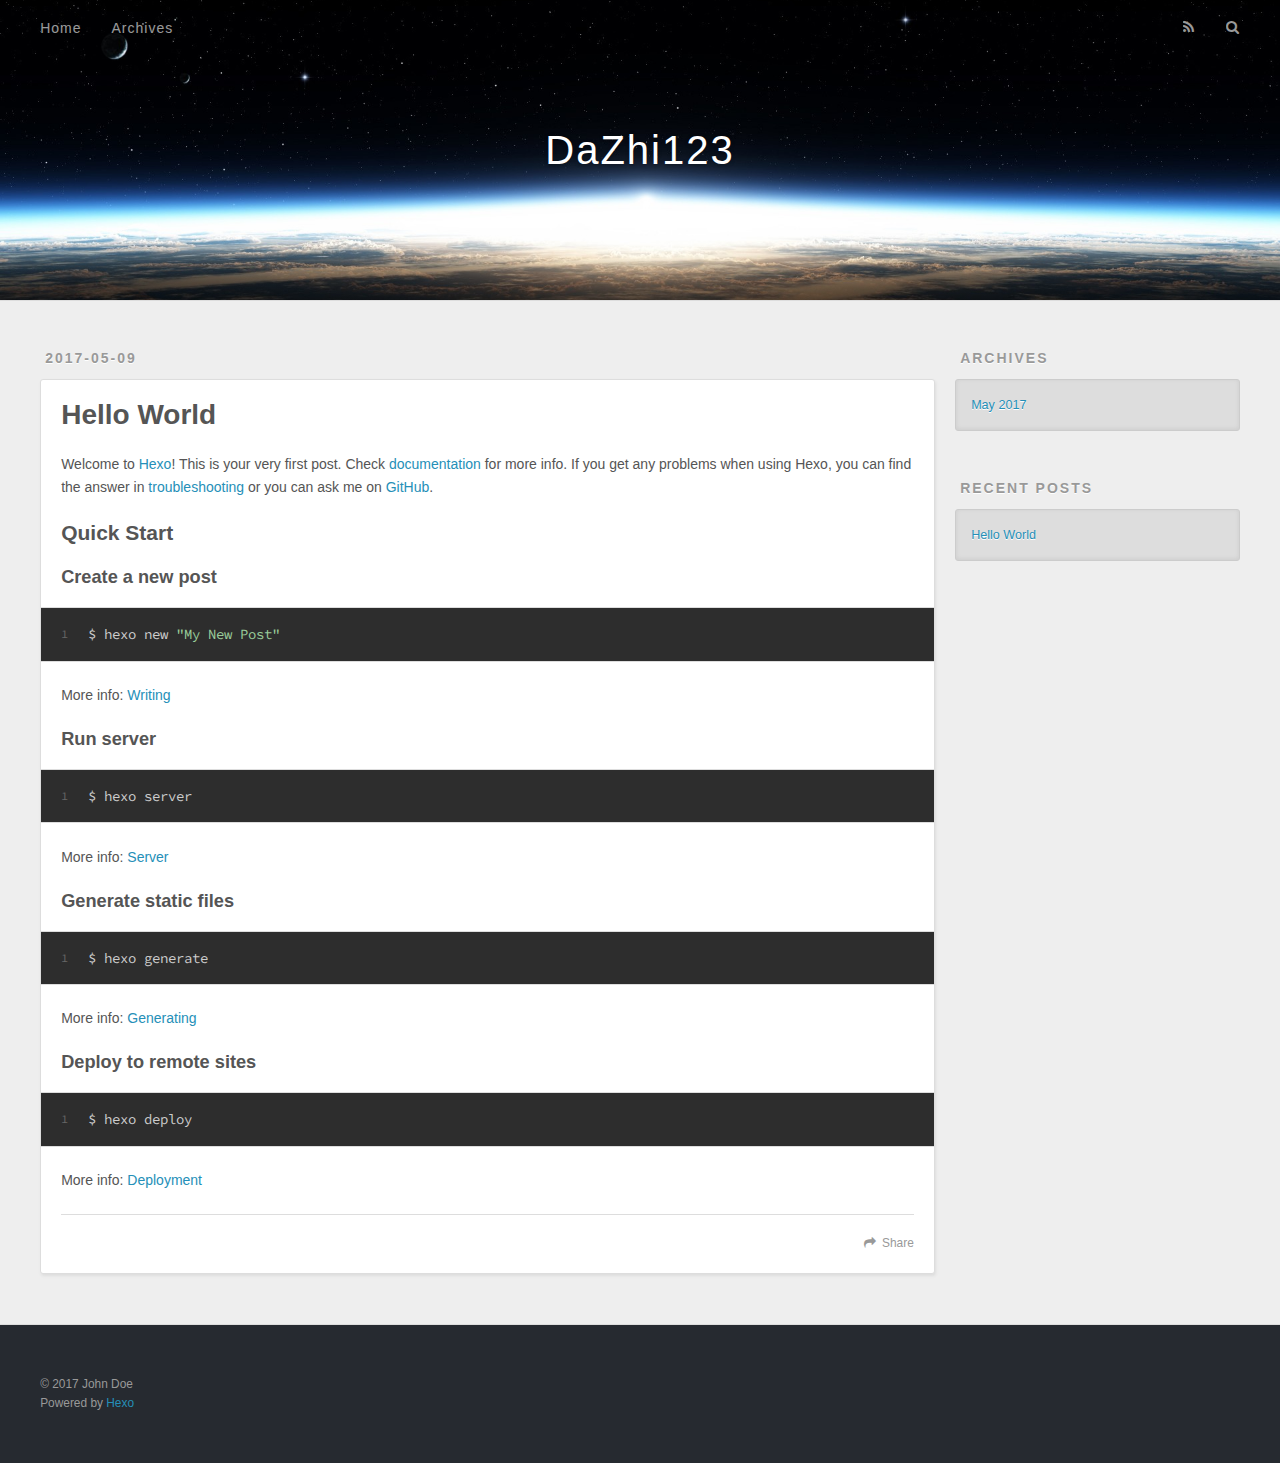
==== index.html @ 150dbdc1 "Site updated: 2017-05-09 14:52:05" ====
<!DOCTYPE html>
<html>
<head>
  <meta charset="utf-8">
  
  <title>DaZhi123</title>
  <meta name="viewport" content="width=device-width, initial-scale=1, maximum-scale=1">
  <meta property="og:type" content="website">
<meta property="og:title" content="DaZhi123">
<meta property="og:url" content="http://yoursite.com/index.html">
<meta property="og:site_name" content="DaZhi123">
<meta name="twitter:card" content="summary">
<meta name="twitter:title" content="DaZhi123">
  
    <link rel="alternate" href="/atom.xml" title="DaZhi123" type="application/atom+xml">
  
  
    <link rel="icon" href="/favicon.png">
  
  
    <link href="//fonts.googleapis.com/css?family=Source+Code+Pro" rel="stylesheet" type="text/css">
  
  <link rel="stylesheet" href="/css/style.css">
  

</head>

<body>
  <div id="container">
    <div id="wrap">
      <header id="header">
  <div id="banner"></div>
  <div id="header-outer" class="outer">
    <div id="header-title" class="inner">
      <h1 id="logo-wrap">
        <a href="/" id="logo">DaZhi123</a>
      </h1>
      
    </div>
    <div id="header-inner" class="inner">
      <nav id="main-nav">
        <a id="main-nav-toggle" class="nav-icon"></a>
        
          <a class="main-nav-link" href="/">Home</a>
        
          <a class="main-nav-link" href="/archives">Archives</a>
        
      </nav>
      <nav id="sub-nav">
        
          <a id="nav-rss-link" class="nav-icon" href="/atom.xml" title="RSS Feed"></a>
        
        <a id="nav-search-btn" class="nav-icon" title="Search"></a>
      </nav>
      <div id="search-form-wrap">
        <form action="//google.com/search" method="get" accept-charset="UTF-8" class="search-form"><input type="search" name="q" class="search-form-input" placeholder="Search"><button type="submit" class="search-form-submit">&#xF002;</button><input type="hidden" name="sitesearch" value="http://yoursite.com"></form>
      </div>
    </div>
  </div>
</header>
      <div class="outer">
        <section id="main">
  
    <article id="post-hello-world" class="article article-type-post" itemscope itemprop="blogPost">
  <div class="article-meta">
    <a href="/2017/05/09/hello-world/" class="article-date">
  <time datetime="2017-05-09T06:18:15.361Z" itemprop="datePublished">2017-05-09</time>
</a>
    
  </div>
  <div class="article-inner">
    
    
      <header class="article-header">
        
  
    <h1 itemprop="name">
      <a class="article-title" href="/2017/05/09/hello-world/">Hello World</a>
    </h1>
  

      </header>
    
    <div class="article-entry" itemprop="articleBody">
      
        <p>Welcome to <a href="https://hexo.io/" target="_blank" rel="external">Hexo</a>! This is your very first post. Check <a href="https://hexo.io/docs/" target="_blank" rel="external">documentation</a> for more info. If you get any problems when using Hexo, you can find the answer in <a href="https://hexo.io/docs/troubleshooting.html" target="_blank" rel="external">troubleshooting</a> or you can ask me on <a href="https://github.com/hexojs/hexo/issues" target="_blank" rel="external">GitHub</a>.</p>
<h2 id="Quick-Start"><a href="#Quick-Start" class="headerlink" title="Quick Start"></a>Quick Start</h2><h3 id="Create-a-new-post"><a href="#Create-a-new-post" class="headerlink" title="Create a new post"></a>Create a new post</h3><figure class="highlight bash"><table><tr><td class="gutter"><pre><div class="line">1</div></pre></td><td class="code"><pre><div class="line">$ hexo new <span class="string">"My New Post"</span></div></pre></td></tr></table></figure>
<p>More info: <a href="https://hexo.io/docs/writing.html" target="_blank" rel="external">Writing</a></p>
<h3 id="Run-server"><a href="#Run-server" class="headerlink" title="Run server"></a>Run server</h3><figure class="highlight bash"><table><tr><td class="gutter"><pre><div class="line">1</div></pre></td><td class="code"><pre><div class="line">$ hexo server</div></pre></td></tr></table></figure>
<p>More info: <a href="https://hexo.io/docs/server.html" target="_blank" rel="external">Server</a></p>
<h3 id="Generate-static-files"><a href="#Generate-static-files" class="headerlink" title="Generate static files"></a>Generate static files</h3><figure class="highlight bash"><table><tr><td class="gutter"><pre><div class="line">1</div></pre></td><td class="code"><pre><div class="line">$ hexo generate</div></pre></td></tr></table></figure>
<p>More info: <a href="https://hexo.io/docs/generating.html" target="_blank" rel="external">Generating</a></p>
<h3 id="Deploy-to-remote-sites"><a href="#Deploy-to-remote-sites" class="headerlink" title="Deploy to remote sites"></a>Deploy to remote sites</h3><figure class="highlight bash"><table><tr><td class="gutter"><pre><div class="line">1</div></pre></td><td class="code"><pre><div class="line">$ hexo deploy</div></pre></td></tr></table></figure>
<p>More info: <a href="https://hexo.io/docs/deployment.html" target="_blank" rel="external">Deployment</a></p>

      
    </div>
    <footer class="article-footer">
      <a data-url="http://yoursite.com/2017/05/09/hello-world/" data-id="cj2h6a3wa0000lcmfrgfqyo3q" class="article-share-link">Share</a>
      
      
    </footer>
  </div>
  
</article>


  

</section>
        
          <aside id="sidebar">
  
    

  
    

  
    
  
    
  <div class="widget-wrap">
    <h3 class="widget-title">Archives</h3>
    <div class="widget">
      <ul class="archive-list"><li class="archive-list-item"><a class="archive-list-link" href="/archives/2017/05/">May 2017</a></li></ul>
    </div>
  </div>


  
    
  <div class="widget-wrap">
    <h3 class="widget-title">Recent Posts</h3>
    <div class="widget">
      <ul>
        
          <li>
            <a href="/2017/05/09/hello-world/">Hello World</a>
          </li>
        
      </ul>
    </div>
  </div>

  
</aside>
        
      </div>
      <footer id="footer">
  
  <div class="outer">
    <div id="footer-info" class="inner">
      &copy; 2017 John Doe<br>
      Powered by <a href="http://hexo.io/" target="_blank">Hexo</a>
    </div>
  </div>
</footer>
    </div>
    <nav id="mobile-nav">
  
    <a href="/" class="mobile-nav-link">Home</a>
  
    <a href="/archives" class="mobile-nav-link">Archives</a>
  
</nav>
    

<script src="//ajax.googleapis.com/ajax/libs/jquery/2.0.3/jquery.min.js"></script>


  <link rel="stylesheet" href="/fancybox/jquery.fancybox.css">
  <script src="/fancybox/jquery.fancybox.pack.js"></script>


<script src="/js/script.js"></script>

  </div>
</body>
</html>
---- css/style.css ----
body {
  width: 100%;
}
body:before,
body:after {
  content: "";
  display: table;
}
body:after {
  clear: both;
}
html,
body,
div,
span,
applet,
object,
iframe,
h1,
h2,
h3,
h4,
h5,
h6,
p,
blockquote,
pre,
a,
abbr,
acronym,
address,
big,
cite,
code,
del,
dfn,
em,
img,
ins,
kbd,
q,
s,
samp,
small,
strike,
strong,
sub,
sup,
tt,
var,
dl,
dt,
dd,
ol,
ul,
li,
fieldset,
form,
label,
legend,
table,
caption,
tbody,
tfoot,
thead,
tr,
th,
td {
  margin: 0;
  padding: 0;
  border: 0;
  outline: 0;
  font-weight: inherit;
  font-style: inherit;
  font-family: inherit;
  font-size: 100%;
  vertical-align: baseline;
}
body {
  line-height: 1;
  color: #000;
  background: #fff;
}
ol,
ul {
  list-style: none;
}
table {
  border-collapse: separate;
  border-spacing: 0;
  vertical-align: middle;
}
caption,
th,
td {
  text-align: left;
  font-weight: normal;
  vertical-align: middle;
}
a img {
  border: none;
}
input,
button {
  margin: 0;
  padding: 0;
}
input::-moz-focus-inner,
button::-moz-focus-inner {
  border: 0;
  padding: 0;
}
@font-face {
  font-family: FontAwesome;
  font-style: normal;
  font-weight: normal;
  src: url("fonts/fontawesome-webfont.eot?v=#4.0.3");
  src: url("fonts/fontawesome-webfont.eot?#iefix&v=#4.0.3") format("embedded-opentype"), url("fonts/fontawesome-webfont.woff?v=#4.0.3") format("woff"), url("fonts/fontawesome-webfont.ttf?v=#4.0.3") format("truetype"), url("fonts/fontawesome-webfont.svg#fontawesomeregular?v=#4.0.3") format("svg");
}
html,
body,
#container {
  height: 100%;
}
body {
  background: #eee;
  font: 14px "Helvetica Neue", Helvetica, Arial, sans-serif;
  -webkit-text-size-adjust: 100%;
}
.outer {
  max-width: 1220px;
  margin: 0 auto;
  padding: 0 20px;
}
.outer:before,
.outer:after {
  content: "";
  display: table;
}
.outer:after {
  clear: both;
}
.inner {
  display: inline;
  float: left;
  width: 98.33333333333333%;
  margin: 0 0.833333333333333%;
}
.left,
.alignleft {
  float: left;
}
.right,
.alignright {
  float: right;
}
.clear {
  clear: both;
}
#container {
  position: relative;
}
.mobile-nav-on {
  overflow: hidden;
}
#wrap {
  height: 100%;
  width: 100%;
  position: absolute;
  top: 0;
  left: 0;
  -webkit-transition: 0.2s ease-out;
  -moz-transition: 0.2s ease-out;
  -ms-transition: 0.2s ease-out;
  transition: 0.2s ease-out;
  z-index: 1;
  background: #eee;
}
.mobile-nav-on #wrap {
  left: 280px;
}
@media screen and (min-width: 768px) {
  #main {
    display: inline;
    float: left;
    width: 73.33333333333333%;
    margin: 0 0.833333333333333%;
  }
}
.article-date,
.article-category-link,
.archive-year,
.widget-title {
  text-decoration: none;
  text-transform: uppercase;
  letter-spacing: 2px;
  color: #999;
  margin-bottom: 1em;
  margin-left: 5px;
  line-height: 1em;
  text-shadow: 0 1px #fff;
  font-weight: bold;
}
.article-inner,
.archive-article-inner {
  background: #fff;
  -webkit-box-shadow: 1px 2px 3px #ddd;
  box-shadow: 1px 2px 3px #ddd;
  border: 1px solid #ddd;
  border-radius: 3px;
}
.article-entry h1,
.widget h1 {
  font-size: 2em;
}
.article-entry h2,
.widget h2 {
  font-size: 1.5em;
}
.article-entry h3,
.widget h3 {
  font-size: 1.3em;
}
.article-entry h4,
.widget h4 {
  font-size: 1.2em;
}
.article-entry h5,
.widget h5 {
  font-size: 1em;
}
.article-entry h6,
.widget h6 {
  font-size: 1em;
  color: #999;
}
.article-entry hr,
.widget hr {
  border: 1px dashed #ddd;
}
.article-entry strong,
.widget strong {
  font-weight: bold;
}
.article-entry em,
.widget em,
.article-entry cite,
.widget cite {
  font-style: italic;
}
.article-entry sup,
.widget sup,
.article-entry sub,
.widget sub {
  font-size: 0.75em;
  line-height: 0;
  position: relative;
  vertical-align: baseline;
}
.article-entry sup,
.widget sup {
  top: -0.5em;
}
.article-entry sub,
.widget sub {
  bottom: -0.2em;
}
.article-entry small,
.widget small {
  font-size: 0.85em;
}
.article-entry acronym,
.widget acronym,
.article-entry abbr,
.widget abbr {
  border-bottom: 1px dotted;
}
.article-entry ul,
.widget ul,
.article-entry ol,
.widget ol,
.article-entry dl,
.widget dl {
  margin: 0 20px;
  line-height: 1.6em;
}
.article-entry ul ul,
.widget ul ul,
.article-entry ol ul,
.widget ol ul,
.article-entry ul ol,
.widget ul ol,
.article-entry ol ol,
.widget ol ol {
  margin-top: 0;
  margin-bottom: 0;
}
.article-entry ul,
.widget ul {
  list-style: disc;
}
.article-entry ol,
.widget ol {
  list-style: decimal;
}
.article-entry dt,
.widget dt {
  font-weight: bold;
}
#header {
  height: 300px;
  position: relative;
  border-bottom: 1px solid #ddd;
}
#header:before,
#header:after {
  content: "";
  position: absolute;
  left: 0;
  right: 0;
  height: 40px;
}
#header:before {
  top: 0;
  background: -webkit-linear-gradient(rgba(0,0,0,0.2), transparent);
  background: -moz-linear-gradient(rgba(0,0,0,0.2), transparent);
  background: -ms-linear-gradient(rgba(0,0,0,0.2), transparent);
  background: linear-gradient(rgba(0,0,0,0.2), transparent);
}
#header:after {
  bottom: 0;
  background: -webkit-linear-gradient(transparent, rgba(0,0,0,0.2));
  background: -moz-linear-gradient(transparent, rgba(0,0,0,0.2));
  background: -ms-linear-gradient(transparent, rgba(0,0,0,0.2));
  background: linear-gradient(transparent, rgba(0,0,0,0.2));
}
#header-outer {
  height: 100%;
  position: relative;
}
#header-inner {
  position: relative;
  overflow: hidden;
}
#banner {
  position: absolute;
  top: 0;
  left: 0;
  width: 100%;
  height: 100%;
  background: url("images/banner.jpg") center #000;
  -webkit-background-size: cover;
  -moz-background-size: cover;
  background-size: cover;
  z-index: -1;
}
#header-title {
  text-align: center;
  height: 40px;
  position: absolute;
  top: 50%;
  left: 0;
  margin-top: -20px;
}
#logo,
#subtitle {
  text-decoration: none;
  color: #fff;
  font-weight: 300;
  text-shadow: 0 1px 4px rgba(0,0,0,0.3);
}
#logo {
  font-size: 40px;
  line-height: 40px;
  letter-spacing: 2px;
}
#subtitle {
  font-size: 16px;
  line-height: 16px;
  letter-spacing: 1px;
}
#subtitle-wrap {
  margin-top: 16px;
}
#main-nav {
  float: left;
  margin-left: -15px;
}
.nav-icon,
.main-nav-link {
  float: left;
  color: #fff;
  opacity: 0.6;
  text-decoration: none;
  text-shadow: 0 1px rgba(0,0,0,0.2);
  -webkit-transition: opacity 0.2s;
  -moz-transition: opacity 0.2s;
  -ms-transition: opacity 0.2s;
  transition: opacity 0.2s;
  display: block;
  padding: 20px 15px;
}
.nav-icon:hover,
.main-nav-link:hover {
  opacity: 1;
}
.nav-icon {
  font-family: FontAwesome;
  text-align: center;
  font-size: 14px;
  width: 14px;
  height: 14px;
  padding: 20px 15px;
  position: relative;
  cursor: pointer;
}
.main-nav-link {
  font-weight: 300;
  letter-spacing: 1px;
}
@media screen and (max-width: 479px) {
  .main-nav-link {
    display: none;
  }
}
#main-nav-toggle {
  display: none;
}
#main-nav-toggle:before {
  content: "\f0c9";
}
@media screen and (max-width: 479px) {
  #main-nav-toggle {
    display: block;
  }
}
#sub-nav {
  float: right;
  margin-right: -15px;
}
#nav-rss-link:before {
  content: "\f09e";
}
#nav-search-btn:before {
  content: "\f002";
}
#search-form-wrap {
  position: absolute;
  top: 15px;
  width: 150px;
  height: 30px;
  right: -150px;
  opacity: 0;
  -webkit-transition: 0.2s ease-out;
  -moz-transition: 0.2s ease-out;
  -ms-transition: 0.2s ease-out;
  transition: 0.2s ease-out;
}
#search-form-wrap.on {
  opacity: 1;
  right: 0;
}
@media screen and (max-width: 479px) {
  #search-form-wrap {
    width: 100%;
    right: -100%;
  }
}
.search-form {
  position: absolute;
  top: 0;
  left: 0;
  right: 0;
  background: #fff;
  padding: 5px 15px;
  border-radius: 15px;
  -webkit-box-shadow: 0 0 10px rgba(0,0,0,0.3);
  box-shadow: 0 0 10px rgba(0,0,0,0.3);
}
.search-form-input {
  border: none;
  background: none;
  color: #555;
  width: 100%;
  font: 13px "Helvetica Neue", Helvetica, Arial, sans-serif;
  outline: none;
}
.search-form-input::-webkit-search-results-decoration,
.search-form-input::-webkit-search-cancel-button {
  -webkit-appearance: none;
}
.search-form-submit {
  position: absolute;
  top: 50%;
  right: 10px;
  margin-top: -7px;
  font: 13px FontAwesome;
  border: none;
  background: none;
  color: #bbb;
  cursor: pointer;
}
.search-form-submit:hover,
.search-form-submit:focus {
  color: #777;
}
.article {
  margin: 50px 0;
}
.article-inner {
  overflow: hidden;
}
.article-meta:before,
.article-meta:after {
  content: "";
  display: table;
}
.article-meta:after {
  clear: both;
}
.article-date {
  float: left;
}
.article-category {
  float: left;
  line-height: 1em;
  color: #ccc;
  text-shadow: 0 1px #fff;
  margin-left: 8px;
}
.article-category:before {
  content: "\2022";
}
.article-category-link {
  margin: 0 12px 1em;
}
.article-header {
  padding: 20px 20px 0;
}
.article-title {
  text-decoration: none;
  font-size: 2em;
  font-weight: bold;
  color: #555;
  line-height: 1.1em;
  -webkit-transition: color 0.2s;
  -moz-transition: color 0.2s;
  -ms-transition: color 0.2s;
  transition: color 0.2s;
}
a.article-title:hover {
  color: #258fb8;
}
.article-entry {
  color: #555;
  padding: 0 20px;
}
.article-entry:before,
.article-entry:after {
  content: "";
  display: table;
}
.article-entry:after {
  clear: both;
}
.article-entry p,
.article-entry table {
  line-height: 1.6em;
  margin: 1.6em 0;
}
.article-entry h1,
.article-entry h2,
.article-entry h3,
.article-entry h4,
.article-entry h5,
.article-entry h6 {
  font-weight: bold;
}
.article-entry h1,
.article-entry h2,
.article-entry h3,
.article-entry h4,
.article-entry h5,
.article-entry h6 {
  line-height: 1.1em;
  margin: 1.1em 0;
}
.article-entry a {
  color: #258fb8;
  text-decoration: none;
}
.article-entry a:hover {
  text-decoration: underline;
}
.article-entry ul,
.article-entry ol,
.article-entry dl {
  margin-top: 1.6em;
  margin-bottom: 1.6em;
}
.article-entry img,
.article-entry video {
  max-width: 100%;
  height: auto;
  display: block;
  margin: auto;
}
.article-entry iframe {
  border: none;
}
.article-entry table {
  width: 100%;
  border-collapse: collapse;
  border-spacing: 0;
}
.article-entry th {
  font-weight: bold;
  border-bottom: 3px solid #ddd;
  padding-bottom: 0.5em;
}
.article-entry td {
  border-bottom: 1px solid #ddd;
  padding: 10px 0;
}
.article-entry blockquote {
  font-family: Georgia, "Times New Roman", serif;
  font-size: 1.4em;
  margin: 1.6em 20px;
  text-align: center;
}
.article-entry blockquote footer {
  font-size: 14px;
  margin: 1.6em 0;
  font-family: "Helvetica Neue", Helvetica, Arial, sans-serif;
}
.article-entry blockquote footer cite:before {
  content: "—";
  padding: 0 0.5em;
}
.article-entry .pullquote {
  text-align: left;
  width: 45%;
  margin: 0;
}
.article-entry .pullquote.left {
  margin-left: 0.5em;
  margin-right: 1em;
}
.article-entry .pullquote.right {
  margin-right: 0.5em;
  margin-left: 1em;
}
.article-entry .caption {
  color: #999;
  display: block;
  font-size: 0.9em;
  margin-top: 0.5em;
  position: relative;
  text-align: center;
}
.article-entry .video-container {
  position: relative;
  padding-top: 56.25%;
  height: 0;
  overflow: hidden;
}
.article-entry .video-container iframe,
.article-entry .video-container object,
.article-entry .video-container embed {
  position: absolute;
  top: 0;
  left: 0;
  width: 100%;
  height: 100%;
  margin-top: 0;
}
.article-more-link a {
  display: inline-block;
  line-height: 1em;
  padding: 6px 15px;
  border-radius: 15px;
  background: #eee;
  color: #999;
  text-shadow: 0 1px #fff;
  text-decoration: none;
}
.article-more-link a:hover {
  background: #258fb8;
  color: #fff;
  text-decoration: none;
  text-shadow: 0 1px #1e7293;
}
.article-footer {
  font-size: 0.85em;
  line-height: 1.6em;
  border-top: 1px solid #ddd;
  padding-top: 1.6em;
  margin: 0 20px 20px;
}
.article-footer:before,
.article-footer:after {
  content: "";
  display: table;
}
.article-footer:after {
  clear: both;
}
.article-footer a {
  color: #999;
  text-decoration: none;
}
.article-footer a:hover {
  color: #555;
}
.article-tag-list-item {
  float: left;
  margin-right: 10px;
}
.article-tag-list-link:before {
  content: "#";
}
.article-comment-link {
  float: right;
}
.article-comment-link:before {
  content: "\f075";
  font-family: FontAwesome;
  padding-right: 8px;
}
.article-share-link {
  cursor: pointer;
  float: right;
  margin-left: 20px;
}
.article-share-link:before {
  content: "\f064";
  font-family: FontAwesome;
  padding-right: 6px;
}
#article-nav {
  position: relative;
}
#article-nav:before,
#article-nav:after {
  content: "";
  display: table;
}
#article-nav:after {
  clear: both;
}
@media screen and (min-width: 768px) {
  #article-nav {
    margin: 50px 0;
  }
  #article-nav:before {
    width: 8px;
    height: 8px;
    position: absolute;
    top: 50%;
    left: 50%;
    margin-top: -4px;
    margin-left: -4px;
    content: "";
    border-radius: 50%;
    background: #ddd;
    -webkit-box-shadow: 0 1px 2px #fff;
    box-shadow: 0 1px 2px #fff;
  }
}
.article-nav-link-wrap {
  text-decoration: none;
  text-shadow: 0 1px #fff;
  color: #999;
  -webkit-box-sizing: border-box;
  -moz-box-sizing: border-box;
  box-sizing: border-box;
  margin-top: 50px;
  text-align: center;
  display: block;
}
.article-nav-link-wrap:hover {
  color: #555;
}
@media screen and (min-width: 768px) {
  .article-nav-link-wrap {
    width: 50%;
    margin-top: 0;
  }
}
@media screen and (min-width: 768px) {
  #article-nav-newer {
    float: left;
    text-align: right;
    padding-right: 20px;
  }
}
@media screen and (min-width: 768px) {
  #article-nav-older {
    float: right;
    text-align: left;
    padding-left: 20px;
  }
}
.article-nav-caption {
  text-transform: uppercase;
  letter-spacing: 2px;
  color: #ddd;
  line-height: 1em;
  font-weight: bold;
}
#article-nav-newer .article-nav-caption {
  margin-right: -2px;
}
.article-nav-title {
  font-size: 0.85em;
  line-height: 1.6em;
  margin-top: 0.5em;
}
.article-share-box {
  position: absolute;
  display: none;
  background: #fff;
  -webkit-box-shadow: 1px 2px 10px rgba(0,0,0,0.2);
  box-shadow: 1px 2px 10px rgba(0,0,0,0.2);
  border-radius: 3px;
  margin-left: -145px;
  overflow: hidden;
  z-index: 1;
}
.article-share-box.on {
  display: block;
}
.article-share-input {
  width: 100%;
  background: none;
  -webkit-box-sizing: border-box;
  -moz-box-sizing: border-box;
  box-sizing: border-box;
  font: 14px "Helvetica Neue", Helvetica, Arial, sans-serif;
  padding: 0 15px;
  color: #555;
  outline: none;
  border: 1px solid #ddd;
  border-radius: 3px 3px 0 0;
  height: 36px;
  line-height: 36px;
}
.article-share-links {
  background: #eee;
}
.article-share-links:before,
.article-share-links:after {
  content: "";
  display: table;
}
.article-share-links:after {
  clear: both;
}
.article-share-twitter,
.article-share-facebook,
.article-share-pinterest,
.article-share-google {
  width: 50px;
  height: 36px;
  display: block;
  float: left;
  position: relative;
  color: #999;
  text-shadow: 0 1px #fff;
}
.article-share-twitter:before,
.article-share-facebook:before,
.article-share-pinterest:before,
.article-share-google:before {
  font-size: 20px;
  font-family: FontAwesome;
  width: 20px;
  height: 20px;
  position: absolute;
  top: 50%;
  left: 50%;
  margin-top: -10px;
  margin-left: -10px;
  text-align: center;
}
.article-share-twitter:hover,
.article-share-facebook:hover,
.article-share-pinterest:hover,
.article-share-google:hover {
  color: #fff;
}
.article-share-twitter:before {
  content: "\f099";
}
.article-share-twitter:hover {
  background: #00aced;
  text-shadow: 0 1px #008abe;
}
.article-share-facebook:before {
  content: "\f09a";
}
.article-share-facebook:hover {
  background: #3b5998;
  text-shadow: 0 1px #2f477a;
}
.article-share-pinterest:before {
  content: "\f0d2";
}
.article-share-pinterest:hover {
  background: #cb2027;
  text-shadow: 0 1px #a21a1f;
}
.article-share-google:before {
  content: "\f0d5";
}
.article-share-google:hover {
  background: #dd4b39;
  text-shadow: 0 1px #be3221;
}
.article-gallery {
  background: #000;
  position: relative;
}
.article-gallery-photos {
  position: relative;
  overflow: hidden;
}
.article-gallery-img {
  display: none;
  max-width: 100%;
}
.article-gallery-img:first-child {
  display: block;
}
.article-gallery-img.loaded {
  position: absolute;
  display: block;
}
.article-gallery-img img {
  display: block;
  max-width: 100%;
  margin: 0 auto;
}
#comments {
  background: #fff;
  -webkit-box-shadow: 1px 2px 3px #ddd;
  box-shadow: 1px 2px 3px #ddd;
  padding: 20px;
  border: 1px solid #ddd;
  border-radius: 3px;
  margin: 50px 0;
}
#comments a {
  color: #258fb8;
}
.archives-wrap {
  margin: 50px 0;
}
.archives:before,
.archives:after {
  content: "";
  display: table;
}
.archives:after {
  clear: both;
}
.archive-year-wrap {
  margin-bottom: 1em;
}
.archives {
  -webkit-column-gap: 10px;
  -moz-column-gap: 10px;
  column-gap: 10px;
}
@media screen and (min-width: 480px) and (max-width: 767px) {
  .archives {
    -webkit-column-count: 2;
    -moz-column-count: 2;
    column-count: 2;
  }
}
@media screen and (min-width: 768px) {
  .archives {
    -webkit-column-count: 3;
    -moz-column-count: 3;
    column-count: 3;
  }
}
.archive-article {
  -webkit-column-break-inside: avoid;
  page-break-inside: avoid;
  overflow: hidden;
  break-inside: avoid-column;
}
.archive-article-inner {
  padding: 10px;
  margin-bottom: 15px;
}
.archive-article-title {
  text-decoration: none;
  font-weight: bold;
  color: #555;
  -webkit-transition: color 0.2s;
  -moz-transition: color 0.2s;
  -ms-transition: color 0.2s;
  transition: color 0.2s;
  line-height: 1.6em;
}
.archive-article-title:hover {
  color: #258fb8;
}
.archive-article-footer {
  margin-top: 1em;
}
.archive-article-date {
  color: #999;
  text-decoration: none;
  font-size: 0.85em;
  line-height: 1em;
  margin-bottom: 0.5em;
  display: block;
}
#page-nav {
  margin: 50px auto;
  background: #fff;
  -webkit-box-shadow: 1px 2px 3px #ddd;
  box-shadow: 1px 2px 3px #ddd;
  border: 1px solid #ddd;
  border-radius: 3px;
  text-align: center;
  color: #999;
  overflow: hidden;
}
#page-nav:before,
#page-nav:after {
  content: "";
  display: table;
}
#page-nav:after {
  clear: both;
}
#page-nav a,
#page-nav span {
  padding: 10px 20px;
  line-height: 1;
  height: 2ex;
}
#page-nav a {
  color: #999;
  text-decoration: none;
}
#page-nav a:hover {
  background: #999;
  color: #fff;
}
#page-nav .prev {
  float: left;
}
#page-nav .next {
  float: right;
}
#page-nav .page-number {
  display: inline-block;
}
@media screen and (max-width: 479px) {
  #page-nav .page-number {
    display: none;
  }
}
#page-nav .current {
  color: #555;
  font-weight: bold;
}
#page-nav .space {
  color: #ddd;
}
#footer {
  background: #262a30;
  padding: 50px 0;
  border-top: 1px solid #ddd;
  color: #999;
}
#footer a {
  color: #258fb8;
  text-decoration: none;
}
#footer a:hover {
  text-decoration: underline;
}
#footer-info {
  line-height: 1.6em;
  font-size: 0.85em;
}
.article-entry pre,
.article-entry .highlight {
  background: #2d2d2d;
  margin: 0 -20px;
  padding: 15px 20px;
  border-style: solid;
  border-color: #ddd;
  border-width: 1px 0;
  overflow: auto;
  color: #ccc;
  line-height: 22.400000000000002px;
}
.article-entry .highlight .gutter pre,
.article-entry .gist .gist-file .gist-data .line-numbers {
  color: #666;
  font-size: 0.85em;
}
.article-entry pre,
.article-entry code {
  font-family: "Source Code Pro", Consolas, Monaco, Menlo, Consolas, monospace;
}
.article-entry code {
  background: #eee;
  text-shadow: 0 1px #fff;
  padding: 0 0.3em;
}
.article-entry pre code {
  background: none;
  text-shadow: none;
  padding: 0;
}
.article-entry .highlight pre {
  border: none;
  margin: 0;
  padding: 0;
}
.article-entry .highlight table {
  margin: 0;
  width: auto;
}
.article-entry .highlight td {
  border: none;
  padding: 0;
}
.article-entry .highlight figcaption {
  font-size: 0.85em;
  color: #999;
  line-height: 1em;
  margin-bottom: 1em;
}
.article-entry .highlight figcaption:before,
.article-entry .highlight figcaption:after {
  content: "";
  display: table;
}
.article-entry .highlight figcaption:after {
  clear: both;
}
.article-entry .highlight figcaption a {
  float: right;
}
.article-entry .highlight .gutter pre {
  text-align: right;
  padding-right: 20px;
}
.article-entry .highlight .line {
  height: 22.400000000000002px;
}
.article-entry .highlight .line.marked {
  background: #515151;
}
.article-entry .gist {
  margin: 0 -20px;
  border-style: solid;
  border-color: #ddd;
  border-width: 1px 0;
  background: #2d2d2d;
  padding: 15px 20px 15px 0;
}
.article-entry .gist .gist-file {
  border: none;
  font-family: "Source Code Pro", Consolas, Monaco, Menlo, Consolas, monospace;
  margin: 0;
}
.article-entry .gist .gist-file .gist-data {
  background: none;
  border: none;
}
.article-entry .gist .gist-file .gist-data .line-numbers {
  background: none;
  border: none;
  padding: 0 20px 0 0;
}
.article-entry .gist .gist-file .gist-data .line-data {
  padding: 0 !important;
}
.article-entry .gist .gist-file .highlight {
  margin: 0;
  padding: 0;
  border: none;
}
.article-entry .gist .gist-file .gist-meta {
  background: #2d2d2d;
  color: #999;
  font: 0.85em "Helvetica Neue", Helvetica, Arial, sans-serif;
  text-shadow: 0 0;
  padding: 0;
  margin-top: 1em;
  margin-left: 20px;
}
.article-entry .gist .gist-file .gist-meta a {
  color: #258fb8;
  font-weight: normal;
}
.article-entry .gist .gist-file .gist-meta a:hover {
  text-decoration: underline;
}
pre .comment,
pre .title {
  color: #999;
}
pre .variable,
pre .attribute,
pre .tag,
pre .regexp,
pre .ruby .constant,
pre .xml .tag .title,
pre .xml .pi,
pre .xml .doctype,
pre .html .doctype,
pre .css .id,
pre .css .class,
pre .css .pseudo {
  color: #f2777a;
}
pre .number,
pre .preprocessor,
pre .built_in,
pre .literal,
pre .params,
pre .constant {
  color: #f99157;
}
pre .class,
pre .ruby .class .title,
pre .css .rules .attribute {
  color: #9c9;
}
pre .string,
pre .value,
pre .inheritance,
pre .header,
pre .ruby .symbol,
pre .xml .cdata {
  color: #9c9;
}
pre .css .hexcolor {
  color: #6cc;
}
pre .function,
pre .python .decorator,
pre .python .title,
pre .ruby .function .title,
pre .ruby .title .keyword,
pre .perl .sub,
pre .javascript .title,
pre .coffeescript .title {
  color: #69c;
}
pre .keyword,
pre .javascript .function {
  color: #c9c;
}
@media screen and (max-width: 479px) {
  #mobile-nav {
    position: absolute;
    top: 0;
    left: 0;
    width: 280px;
    height: 100%;
    background: #191919;
    border-right: 1px solid #fff;
  }
}
@media screen and (max-width: 479px) {
  .mobile-nav-link {
    display: block;
    color: #999;
    text-decoration: none;
    padding: 15px 20px;
    font-weight: bold;
  }
  .mobile-nav-link:hover {
    color: #fff;
  }
}
@media screen and (min-width: 768px) {
  #sidebar {
    display: inline;
    float: left;
    width: 23.333333333333332%;
    margin: 0 0.833333333333333%;
  }
}
.widget-wrap {
  margin: 50px 0;
}
.widget {
  color: #777;
  text-shadow: 0 1px #fff;
  background: #ddd;
  -webkit-box-shadow: 0 -1px 4px #ccc inset;
  box-shadow: 0 -1px 4px #ccc inset;
  border: 1px solid #ccc;
  padding: 15px;
  border-radius: 3px;
}
.widget a {
  color: #258fb8;
  text-decoration: none;
}
.widget a:hover {
  text-decoration: underline;
}
.widget ul ul,
.widget ol ul,
.widget dl ul,
.widget ul ol,
.widget ol ol,
.widget dl ol,
.widget ul dl,
.widget ol dl,
.widget dl dl {
  margin-left: 15px;
  list-style: disc;
}
.widget {
  line-height: 1.6em;
  word-wrap: break-word;
  font-size: 0.9em;
}
.widget ul,
.widget ol {
  list-style: none;
  margin: 0;
}
.widget ul ul,
.widget ol ul,
.widget ul ol,
.widget ol ol {
  margin: 0 20px;
}
.widget ul ul,
.widget ol ul {
  list-style: disc;
}
.widget ul ol,
.widget ol ol {
  list-style: decimal;
}
.category-list-count,
.tag-list-count,
.archive-list-count {
  padding-left: 5px;
  color: #999;
  font-size: 0.85em;
}
.category-list-count:before,
.tag-list-count:before,
.archive-list-count:before {
  content: "(";
}
.category-list-count:after,
.tag-list-count:after,
.archive-list-count:after {
  content: ")";
}
.tagcloud a {
  margin-right: 5px;
  display: inline-block;
}
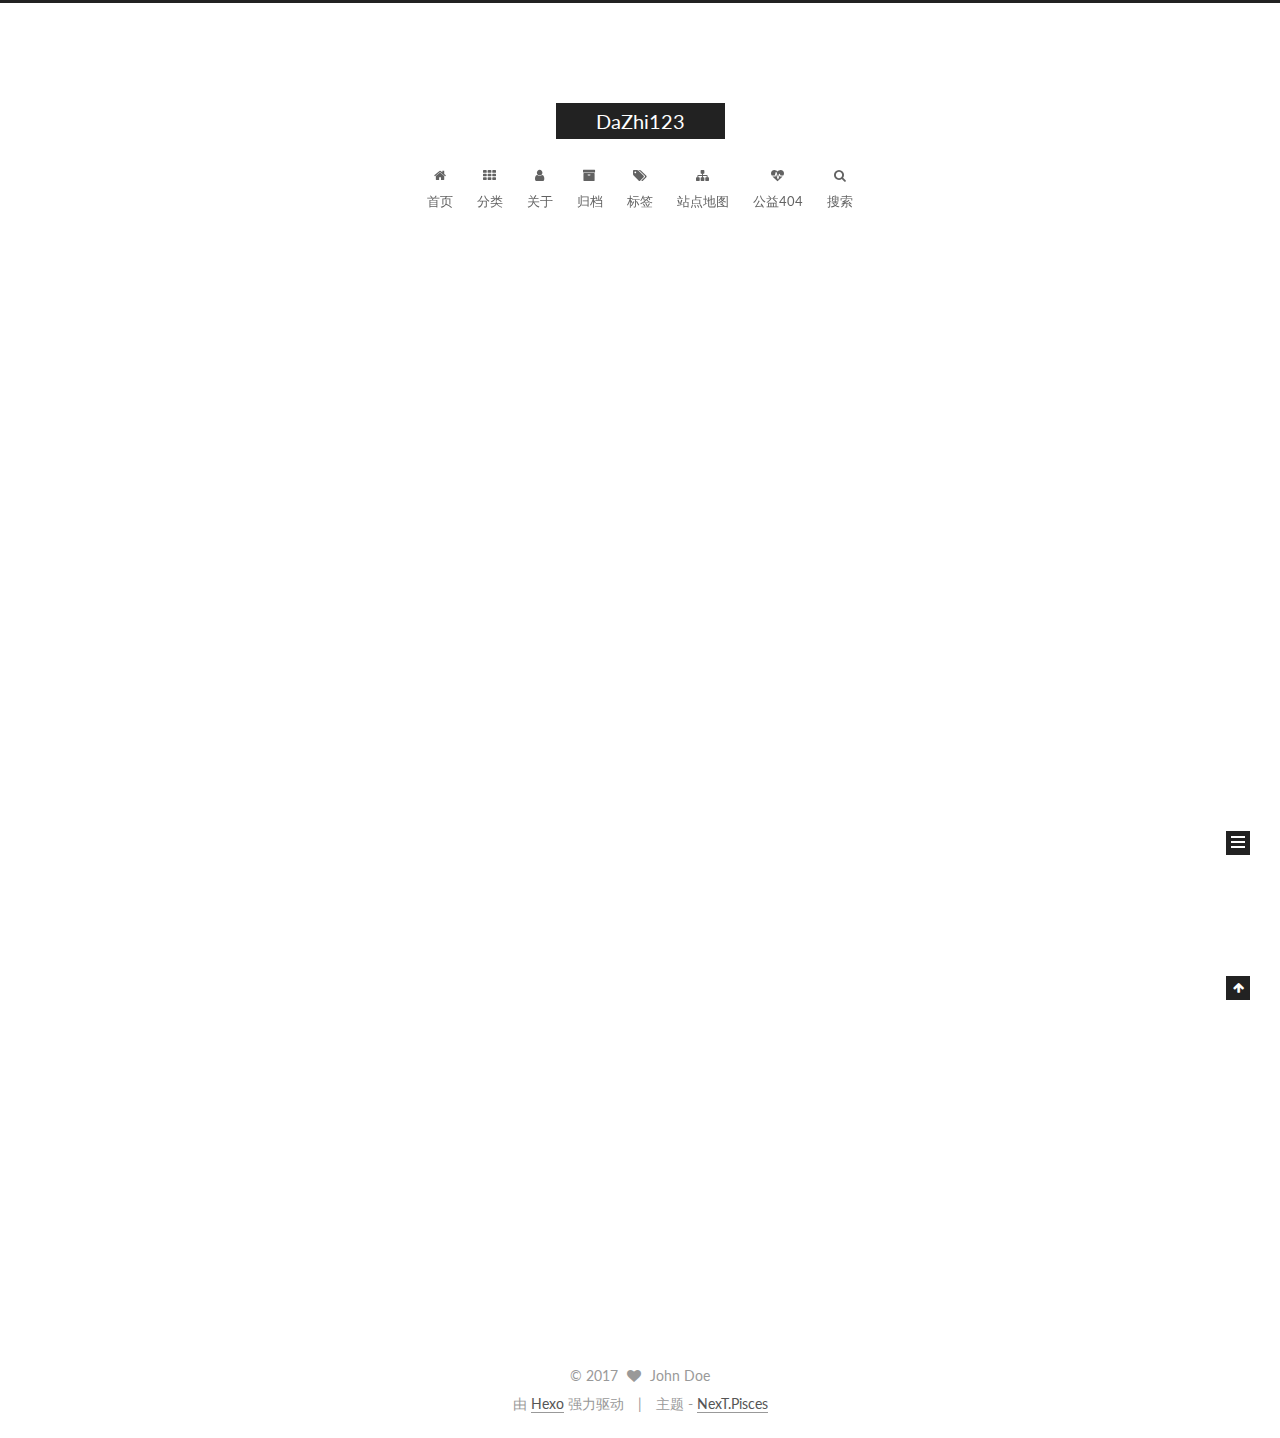
==== commit 133bdac9: "Site updated: 2017-05-09 17:50:31" ====
--- a/index.html
+++ b/index.html
@@ -1,89 +1,404 @@
-<!DOCTYPE html>
-<html>
+<!doctype html>
+
+
+
+  
+
+
+<html class="theme-next pisces use-motion" lang="zh-Hans">
 <head>
-  <meta charset="utf-8">
-  
-  <title>DaZhi123</title>
-  <meta name="viewport" content="width=device-width, initial-scale=1, maximum-scale=1">
-  <meta property="og:type" content="website">
+  <meta charset="UTF-8"/>
+<meta http-equiv="X-UA-Compatible" content="IE=edge" />
+<meta name="viewport" content="width=device-width, initial-scale=1, maximum-scale=1"/>
+
+
+
+<meta http-equiv="Cache-Control" content="no-transform" />
+<meta http-equiv="Cache-Control" content="no-siteapp" />
+
+
+
+
+
+
+
+
+
+
+
+
+
+
+
+  
+  
+  <link href="/lib/fancybox/source/jquery.fancybox.css?v=2.1.5" rel="stylesheet" type="text/css" />
+
+
+
+
+  
+  
+  
+  
+
+  
+    
+    
+  
+
+  
+
+  
+
+  
+
+  
+
+  
+    
+    
+    <link href="//fonts.googleapis.com/css?family=Lato:300,300italic,400,400italic,700,700italic&subset=latin,latin-ext" rel="stylesheet" type="text/css">
+  
+
+
+
+
+
+
+<link href="/lib/font-awesome/css/font-awesome.min.css?v=4.6.2" rel="stylesheet" type="text/css" />
+
+<link href="/css/main.css?v=5.1.0" rel="stylesheet" type="text/css" />
+
+
+  <meta name="keywords" content="Hexo, NexT" />
+
+
+
+
+
+
+
+
+  <link rel="shortcut icon" type="image/x-icon" href="/favicon.ico?v=5.1.0" />
+
+
+
+
+
+
+<meta property="og:type" content="website">
 <meta property="og:title" content="DaZhi123">
 <meta property="og:url" content="http://yoursite.com/index.html">
 <meta property="og:site_name" content="DaZhi123">
 <meta name="twitter:card" content="summary">
 <meta name="twitter:title" content="DaZhi123">
-  
-    <link rel="alternate" href="/atom.xml" title="DaZhi123" type="application/atom+xml">
-  
-  
-    <link rel="icon" href="/favicon.png">
-  
-  
-    <link href="//fonts.googleapis.com/css?family=Source+Code+Pro" rel="stylesheet" type="text/css">
-  
-  <link rel="stylesheet" href="/css/style.css">
-  
-
+
+
+
+<script type="text/javascript" id="hexo.configurations">
+  var NexT = window.NexT || {};
+  var CONFIG = {
+    root: '/',
+    scheme: 'Pisces',
+    sidebar: {"position":"left","display":"post","offset":12,"offset_float":0,"b2t":false,"scrollpercent":false},
+    fancybox: true,
+    motion: true,
+    duoshuo: {
+      userId: '0',
+      author: '博主'
+    },
+    algolia: {
+      applicationID: '',
+      apiKey: '',
+      indexName: '',
+      hits: {"per_page":10},
+      labels: {"input_placeholder":"Search for Posts","hits_empty":"We didn't find any results for the search: ${query}","hits_stats":"${hits} results found in ${time} ms"}
+    }
+  };
+</script>
+
+
+
+  <link rel="canonical" href="http://yoursite.com/"/>
+
+
+
+
+
+  <title> DaZhi123 </title>
 </head>
 
-<body>
-  <div id="container">
-    <div id="wrap">
-      <header id="header">
-  <div id="banner"></div>
-  <div id="header-outer" class="outer">
-    <div id="header-title" class="inner">
-      <h1 id="logo-wrap">
-        <a href="/" id="logo">DaZhi123</a>
-      </h1>
-      
+<body itemscope itemtype="http://schema.org/WebPage" lang="zh-Hans">
+
+  
+
+
+
+
+
+
+
+
+
+
+
+
+
+
+  
+  
+    
+  
+
+  <div class="container sidebar-position-left 
+   page-home 
+ ">
+    <div class="headband"></div>
+
+    <header id="header" class="header" itemscope itemtype="http://schema.org/WPHeader">
+      <div class="header-inner"><div class="site-brand-wrapper">
+  <div class="site-meta ">
+    
+
+    <div class="custom-logo-site-title">
+      <a href="/"  class="brand" rel="start">
+        <span class="logo-line-before"><i></i></span>
+        <span class="site-title">DaZhi123</span>
+        <span class="logo-line-after"><i></i></span>
+      </a>
     </div>
-    <div id="header-inner" class="inner">
-      <nav id="main-nav">
-        <a id="main-nav-toggle" class="nav-icon"></a>
-        
-          <a class="main-nav-link" href="/">Home</a>
-        
-          <a class="main-nav-link" href="/archives">Archives</a>
-        
-      </nav>
-      <nav id="sub-nav">
-        
-          <a id="nav-rss-link" class="nav-icon" href="/atom.xml" title="RSS Feed"></a>
-        
-        <a id="nav-search-btn" class="nav-icon" title="Search"></a>
-      </nav>
-      <div id="search-form-wrap">
-        <form action="//google.com/search" method="get" accept-charset="UTF-8" class="search-form"><input type="search" name="q" class="search-form-input" placeholder="Search"><button type="submit" class="search-form-submit">&#xF002;</button><input type="hidden" name="sitesearch" value="http://yoursite.com"></form>
-      </div>
+      
+        <p class="site-subtitle"></p>
+      
+  </div>
+
+  <div class="site-nav-toggle">
+    <button>
+      <span class="btn-bar"></span>
+      <span class="btn-bar"></span>
+      <span class="btn-bar"></span>
+    </button>
+  </div>
+</div>
+
+<nav class="site-nav">
+  
+
+  
+    <ul id="menu" class="menu">
+      
+        
+        <li class="menu-item menu-item-home">
+          <a href="/" rel="section">
+            
+              <i class="menu-item-icon fa fa-fw fa-home"></i> <br />
+            
+            首页
+          </a>
+        </li>
+      
+        
+        <li class="menu-item menu-item-categories">
+          <a href="/categories" rel="section">
+            
+              <i class="menu-item-icon fa fa-fw fa-th"></i> <br />
+            
+            分类
+          </a>
+        </li>
+      
+        
+        <li class="menu-item menu-item-about">
+          <a href="/about" rel="section">
+            
+              <i class="menu-item-icon fa fa-fw fa-user"></i> <br />
+            
+            关于
+          </a>
+        </li>
+      
+        
+        <li class="menu-item menu-item-archives">
+          <a href="/archives" rel="section">
+            
+              <i class="menu-item-icon fa fa-fw fa-archive"></i> <br />
+            
+            归档
+          </a>
+        </li>
+      
+        
+        <li class="menu-item menu-item-tags">
+          <a href="/tags" rel="section">
+            
+              <i class="menu-item-icon fa fa-fw fa-tags"></i> <br />
+            
+            标签
+          </a>
+        </li>
+      
+        
+        <li class="menu-item menu-item-sitemap">
+          <a href="/sitemap.xml" rel="section">
+            
+              <i class="menu-item-icon fa fa-fw fa-sitemap"></i> <br />
+            
+            站点地图
+          </a>
+        </li>
+      
+        
+        <li class="menu-item menu-item-commonweal">
+          <a href="/404.html" rel="section">
+            
+              <i class="menu-item-icon fa fa-fw fa-heartbeat"></i> <br />
+            
+            公益404
+          </a>
+        </li>
+      
+
+      
+        <li class="menu-item menu-item-search">
+          
+            <a href="javascript:;" class="popup-trigger">
+          
+            
+              <i class="menu-item-icon fa fa-search fa-fw"></i> <br />
+            
+            搜索
+          </a>
+        </li>
+      
+    </ul>
+  
+
+  
+    <div class="site-search">
+      
+  <div class="popup search-popup local-search-popup">
+  <div class="local-search-header clearfix">
+    <span class="search-icon">
+      <i class="fa fa-search"></i>
+    </span>
+    <span class="popup-btn-close">
+      <i class="fa fa-times-circle"></i>
+    </span>
+    <div class="local-search-input-wrapper">
+      <input autocapitalize="off" autocomplete="off" autocorrect="off"
+             placeholder="搜索..." spellcheck="false"
+             type="text" id="local-search-input">
     </div>
   </div>
-</header>
-      <div class="outer">
-        <section id="main">
-  
-    <article id="post-hello-world" class="article article-type-post" itemscope itemprop="blogPost">
-  <div class="article-meta">
-    <a href="/2017/05/09/hello-world/" class="article-date">
-  <time datetime="2017-05-09T06:18:15.361Z" itemprop="datePublished">2017-05-09</time>
-</a>
-    
-  </div>
-  <div class="article-inner">
-    
-    
-      <header class="article-header">
-        
-  
-    <h1 itemprop="name">
-      <a class="article-title" href="/2017/05/09/hello-world/">Hello World</a>
-    </h1>
-  
-
+  <div id="local-search-result"></div>
+</div>
+
+
+
+    </div>
+  
+</nav>
+
+
+
+ </div>
+    </header>
+
+    <main id="main" class="main">
+      <div class="main-inner">
+        <div class="content-wrap">
+          <div id="content" class="content">
+            
+  <section id="posts" class="posts-expand">
+    
+      
+
+  
+
+  
+  
+  
+
+  <article class="post post-type-normal " itemscope itemtype="http://schema.org/Article">
+    <link itemprop="mainEntityOfPage" href="http://yoursite.com/2017/05/09/hello-world/">
+
+    <span hidden itemprop="author" itemscope itemtype="http://schema.org/Person">
+      <meta itemprop="name" content="John Doe">
+      <meta itemprop="description" content="">
+      <meta itemprop="image" content="/uploads/avatar.jpg">
+    </span>
+
+    <span hidden itemprop="publisher" itemscope itemtype="http://schema.org/Organization">
+      <meta itemprop="name" content="DaZhi123">
+    </span>
+
+    
+      <header class="post-header">
+
+        
+        
+          <h1 class="post-title" itemprop="name headline">
+            
+            
+              
+                
+                <a class="post-title-link" href="/2017/05/09/hello-world/" itemprop="url">
+                  Hello World
+                </a>
+              
+            
+          </h1>
+        
+
+        <div class="post-meta">
+          <span class="post-time">
+            
+              <span class="post-meta-item-icon">
+                <i class="fa fa-calendar-o"></i>
+              </span>
+              
+                <span class="post-meta-item-text">发表于</span>
+              
+              <time title="创建于" itemprop="dateCreated datePublished" datetime="2017-05-09T14:18:15+08:00">
+                2017-05-09
+              </time>
+            
+
+            
+
+            
+          </span>
+
+          
+
+          
+            
+          
+
+          
+          
+
+          
+
+          
+
+          
+
+        </div>
       </header>
     
-    <div class="article-entry" itemprop="articleBody">
-      
-        <p>Welcome to <a href="https://hexo.io/" target="_blank" rel="external">Hexo</a>! This is your very first post. Check <a href="https://hexo.io/docs/" target="_blank" rel="external">documentation</a> for more info. If you get any problems when using Hexo, you can find the answer in <a href="https://hexo.io/docs/troubleshooting.html" target="_blank" rel="external">troubleshooting</a> or you can ask me on <a href="https://github.com/hexojs/hexo/issues" target="_blank" rel="external">GitHub</a>.</p>
+
+
+    <div class="post-body" itemprop="articleBody">
+
+      
+      
+
+      
+        
+          
+            <p>Welcome to <a href="https://hexo.io/" target="_blank" rel="external">Hexo</a>! This is your very first post. Check <a href="https://hexo.io/docs/" target="_blank" rel="external">documentation</a> for more info. If you get any problems when using Hexo, you can find the answer in <a href="https://hexo.io/docs/troubleshooting.html" target="_blank" rel="external">troubleshooting</a> or you can ask me on <a href="https://github.com/hexojs/hexo/issues" target="_blank" rel="external">GitHub</a>.</p>
 <h2 id="Quick-Start"><a href="#Quick-Start" class="headerlink" title="Quick Start"></a>Quick Start</h2><h3 id="Create-a-new-post"><a href="#Create-a-new-post" class="headerlink" title="Create a new post"></a>Create a new post</h3><figure class="highlight bash"><table><tr><td class="gutter"><pre><div class="line">1</div></pre></td><td class="code"><pre><div class="line">$ hexo new <span class="string">"My New Post"</span></div></pre></td></tr></table></figure>
 <p>More info: <a href="https://hexo.io/docs/writing.html" target="_blank" rel="external">Writing</a></p>
 <h3 id="Run-server"><a href="#Run-server" class="headerlink" title="Run server"></a>Run server</h3><figure class="highlight bash"><table><tr><td class="gutter"><pre><div class="line">1</div></pre></td><td class="code"><pre><div class="line">$ hexo server</div></pre></td></tr></table></figure>
@@ -93,88 +408,407 @@
 <h3 id="Deploy-to-remote-sites"><a href="#Deploy-to-remote-sites" class="headerlink" title="Deploy to remote sites"></a>Deploy to remote sites</h3><figure class="highlight bash"><table><tr><td class="gutter"><pre><div class="line">1</div></pre></td><td class="code"><pre><div class="line">$ hexo deploy</div></pre></td></tr></table></figure>
 <p>More info: <a href="https://hexo.io/docs/deployment.html" target="_blank" rel="external">Deployment</a></p>
 
+          
+        
       
     </div>
-    <footer class="article-footer">
-      <a data-url="http://yoursite.com/2017/05/09/hello-world/" data-id="cj2h6a3wa0000lcmfrgfqyo3q" class="article-share-link">Share</a>
-      
+
+    <div>
+      
+    </div>
+
+    <div>
+      
+    </div>
+
+    <div>
+      
+    </div>
+
+    <footer class="post-footer">
+      
+
+      
+
+      
+
+      
+      
+        <div class="post-eof"></div>
       
     </footer>
-  </div>
-  
-</article>
-
-
-  
-
-</section>
-        
-          <aside id="sidebar">
-  
-    
-
-  
-    
-
-  
-    
-  
-    
-  <div class="widget-wrap">
-    <h3 class="widget-title">Archives</h3>
-    <div class="widget">
-      <ul class="archive-list"><li class="archive-list-item"><a class="archive-list-link" href="/archives/2017/05/">May 2017</a></li></ul>
+  </article>
+
+
+    
+  </section>
+
+  
+
+
+          </div>
+          
+
+
+          
+
+        </div>
+        
+          
+  
+  <div class="sidebar-toggle">
+    <div class="sidebar-toggle-line-wrap">
+      <span class="sidebar-toggle-line sidebar-toggle-line-first"></span>
+      <span class="sidebar-toggle-line sidebar-toggle-line-middle"></span>
+      <span class="sidebar-toggle-line sidebar-toggle-line-last"></span>
     </div>
   </div>
 
-
-  
-    
-  <div class="widget-wrap">
-    <h3 class="widget-title">Recent Posts</h3>
-    <div class="widget">
-      <ul>
-        
-          <li>
-            <a href="/2017/05/09/hello-world/">Hello World</a>
-          </li>
-        
-      </ul>
+  <aside id="sidebar" class="sidebar">
+    <div class="sidebar-inner">
+
+      
+
+      
+
+      <section class="site-overview sidebar-panel sidebar-panel-active">
+        <div class="site-author motion-element" itemprop="author" itemscope itemtype="http://schema.org/Person">
+          <img class="site-author-image" itemprop="image"
+               src="/uploads/avatar.jpg"
+               alt="John Doe" />
+          <p class="site-author-name" itemprop="name">John Doe</p>
+           
+              <p class="site-description motion-element" itemprop="description"></p>
+          
+        </div>
+        <nav class="site-state motion-element">
+
+          
+            <div class="site-state-item site-state-posts">
+              <a href="/archives">
+                <span class="site-state-item-count">1</span>
+                <span class="site-state-item-name">日志</span>
+              </a>
+            </div>
+          
+
+          
+
+          
+
+        </nav>
+
+        
+
+        <div class="links-of-author motion-element">
+          
+        </div>
+
+        
+        
+
+        
+        
+
+        
+
+
+      </section>
+
+      
+
+      
+
     </div>
+  </aside>
+
+
+        
+      </div>
+    </main>
+
+    <footer id="footer" class="footer">
+      <div class="footer-inner">
+        <div class="copyright" >
+  
+  &copy; 
+  <span itemprop="copyrightYear">2017</span>
+  <span class="with-love">
+    <i class="fa fa-heart"></i>
+  </span>
+  <span class="author" itemprop="copyrightHolder">John Doe</span>
+</div>
+
+
+<div class="powered-by">
+  由 <a class="theme-link" href="https://hexo.io">Hexo</a> 强力驱动
+</div>
+
+<div class="theme-info">
+  主题 -
+  <a class="theme-link" href="https://github.com/iissnan/hexo-theme-next">
+    NexT.Pisces
+  </a>
+</div>
+
+
+        
+
+        
+      </div>
+    </footer>
+
+    
+      <div class="back-to-top">
+        <i class="fa fa-arrow-up"></i>
+        
+      </div>
+    
+
   </div>
 
   
-</aside>
-        
-      </div>
-      <footer id="footer">
-  
-  <div class="outer">
-    <div id="footer-info" class="inner">
-      &copy; 2017 John Doe<br>
-      Powered by <a href="http://hexo.io/" target="_blank">Hexo</a>
-    </div>
-  </div>
-</footer>
-    </div>
-    <nav id="mobile-nav">
-  
-    <a href="/" class="mobile-nav-link">Home</a>
-  
-    <a href="/archives" class="mobile-nav-link">Archives</a>
-  
-</nav>
-    
-
-<script src="//ajax.googleapis.com/ajax/libs/jquery/2.0.3/jquery.min.js"></script>
-
-
-  <link rel="stylesheet" href="/fancybox/jquery.fancybox.css">
-  <script src="/fancybox/jquery.fancybox.pack.js"></script>
-
-
-<script src="/js/script.js"></script>
-
-  </div>
+
+<script type="text/javascript">
+  if (Object.prototype.toString.call(window.Promise) !== '[object Function]') {
+    window.Promise = null;
+  }
+</script>
+
+
+
+
+
+
+
+
+
+  
+
+
+
+
+
+
+  
+  <script type="text/javascript" src="/lib/jquery/index.js?v=2.1.3"></script>
+
+  
+  <script type="text/javascript" src="/lib/fastclick/lib/fastclick.min.js?v=1.0.6"></script>
+
+  
+  <script type="text/javascript" src="/lib/jquery_lazyload/jquery.lazyload.js?v=1.9.7"></script>
+
+  
+  <script type="text/javascript" src="/lib/velocity/velocity.min.js?v=1.2.1"></script>
+
+  
+  <script type="text/javascript" src="/lib/velocity/velocity.ui.min.js?v=1.2.1"></script>
+
+  
+  <script type="text/javascript" src="/lib/fancybox/source/jquery.fancybox.pack.js?v=2.1.5"></script>
+
+
+  
+
+
+  <script type="text/javascript" src="/js/src/utils.js?v=5.1.0"></script>
+
+  <script type="text/javascript" src="/js/src/motion.js?v=5.1.0"></script>
+
+
+
+  
+  
+
+
+  <script type="text/javascript" src="/js/src/affix.js?v=5.1.0"></script>
+
+  <script type="text/javascript" src="/js/src/schemes/pisces.js?v=5.1.0"></script>
+
+
+
+  
+
+  
+
+
+  <script type="text/javascript" src="/js/src/bootstrap.js?v=5.1.0"></script>
+
+
+
+  
+
+
+  
+
+
+
+
+	
+
+
+
+
+
+  
+
+
+
+
+
+  
+
+
+
+
+
+  
+
+
+
+
+
+
+  
+
+  <script type="text/javascript">
+    // Popup Window;
+    var isfetched = false;
+    // Search DB path;
+    var search_path = "search.xml";
+    if (search_path.length == 0) {
+      search_path = "search.xml";
+    }
+    var path = "/" + search_path;
+    // monitor main search box;
+
+    function proceedsearch() {
+      $("body")
+        .append('<div class="search-popup-overlay local-search-pop-overlay"></div>')
+        .css('overflow', 'hidden');
+      $('.popup').toggle();
+    }
+    // search function;
+    var searchFunc = function(path, search_id, content_id) {
+      'use strict';
+      $.ajax({
+        url: path,
+        dataType: "xml",
+        async: true,
+        success: function( xmlResponse ) {
+          // get the contents from search data
+          isfetched = true;
+          $('.popup').detach().appendTo('.header-inner');
+          var datas = $( "entry", xmlResponse ).map(function() {
+            return {
+              title: $( "title", this ).text(),
+              content: $("content",this).text(),
+              url: $( "url" , this).text()
+            };
+          }).get();
+          var $input = document.getElementById(search_id);
+          var $resultContent = document.getElementById(content_id);
+          $input.addEventListener('input', function(){
+            var matchcounts = 0;
+            var str='<ul class=\"search-result-list\">';
+            var keywords = this.value.trim().toLowerCase().split(/[\s\-]+/);
+            $resultContent.innerHTML = "";
+            if (this.value.trim().length > 1) {
+              // perform local searching
+              datas.forEach(function(data) {
+                var isMatch = false;
+                var content_index = [];
+                var data_title = data.title.trim().toLowerCase();
+                var data_content = data.content.trim().replace(/<[^>]+>/g,"").toLowerCase();
+                var data_url = decodeURIComponent(data.url);
+                var index_title = -1;
+                var index_content = -1;
+                var first_occur = -1;
+                // only match artiles with not empty titles and contents
+                if(data_title != '') {
+                  keywords.forEach(function(keyword, i) {
+                    index_title = data_title.indexOf(keyword);
+                    index_content = data_content.indexOf(keyword);
+                    if( index_title >= 0 || index_content >= 0 ){
+                      isMatch = true;
+                      if (i == 0) {
+                        first_occur = index_content;
+                      }
+                    }
+
+                  });
+                }
+                // show search results
+                if (isMatch) {
+                  matchcounts += 1;
+                  str += "<li><a href='"+ data_url +"' class='search-result-title'>"+ data_title +"</a>";
+                  var content = data.content.trim().replace(/<[^>]+>/g,"");
+                  if (first_occur >= 0) {
+                    // cut out 100 characters
+                    var start = first_occur - 20;
+                    var end = first_occur + 80;
+                    if(start < 0){
+                      start = 0;
+                    }
+                    if(start == 0){
+                      end = 50;
+                    }
+                    if(end > content.length){
+                      end = content.length;
+                    }
+                    var match_content = content.substring(start, end);
+                    // highlight all keywords
+                    keywords.forEach(function(keyword){
+                      var regS = new RegExp(keyword, "gi");
+                      match_content = match_content.replace(regS, "<b class=\"search-keyword\">"+keyword+"</b>");
+                    });
+
+                    str += "<p class=\"search-result\">" + match_content +"...</p>"
+                  }
+                  str += "</li>";
+                }
+              })};
+            str += "</ul>";
+            if (matchcounts == 0) { str = '<div id="no-result"><i class="fa fa-frown-o fa-5x" /></div>' }
+            if (keywords == "") { str = '<div id="no-result"><i class="fa fa-search fa-5x" /></div>' }
+            $resultContent.innerHTML = str;
+          });
+          proceedsearch();
+        }
+      });}
+
+    // handle and trigger popup window;
+    $('.popup-trigger').click(function(e) {
+      e.stopPropagation();
+      if (isfetched == false) {
+        searchFunc(path, 'local-search-input', 'local-search-result');
+      } else {
+        proceedsearch();
+      };
+    });
+
+    $('.popup-btn-close').click(function(e){
+      $('.popup').hide();
+      $(".local-search-pop-overlay").remove();
+      $('body').css('overflow', '');
+    });
+    $('.popup').click(function(e){
+      e.stopPropagation();
+    });
+  </script>
+
+
+
+
+
+  
+
+  
+
+  
+
+  
+
 </body>
-</html>+</html>
--- a/css/main.css
+++ b/css/main.css
@@ -0,0 +1,2533 @@
+/* normalize.css v3.0.2 | MIT License | git.io/normalize */
+html {
+  font-family: sans-serif; /* 1 */
+  -ms-text-size-adjust: 100%; /* 2 */
+  -webkit-text-size-adjust: 100%; /* 2 */
+}
+body {
+  margin: 0;
+}
+article,
+aside,
+details,
+figcaption,
+figure,
+footer,
+header,
+hgroup,
+main,
+menu,
+nav,
+section,
+summary {
+  display: block;
+}
+audio,
+canvas,
+progress,
+video {
+  display: inline-block; /* 1 */
+  vertical-align: baseline; /* 2 */
+}
+audio:not([controls]) {
+  display: none;
+  height: 0;
+}
+[hidden],
+template {
+  display: none;
+}
+a {
+  background-color: transparent;
+}
+a:active,
+a:hover {
+  outline: 0;
+}
+abbr[title] {
+  border-bottom: 1px dotted;
+}
+b,
+strong {
+  font-weight: bold;
+}
+dfn {
+  font-style: italic;
+}
+h1 {
+  font-size: 2em;
+  margin: 0.67em 0;
+}
+mark {
+  background: #ff0;
+  color: #000;
+}
+small {
+  font-size: 80%;
+}
+sub,
+sup {
+  font-size: 75%;
+  line-height: 0;
+  position: relative;
+  vertical-align: baseline;
+}
+sup {
+  top: -0.5em;
+}
+sub {
+  bottom: -0.25em;
+}
+img {
+  border: 0;
+}
+svg:not(:root) {
+  overflow: hidden;
+}
+figure {
+  margin: 1em 40px;
+}
+hr {
+  -moz-box-sizing: content-box;
+  box-sizing: content-box;
+  height: 0;
+}
+pre {
+  overflow: auto;
+}
+code,
+kbd,
+pre,
+samp {
+  font-family: monospace, monospace;
+  font-size: 1em;
+}
+button,
+input,
+optgroup,
+select,
+textarea {
+  color: inherit; /* 1 */
+  font: inherit; /* 2 */
+  margin: 0; /* 3 */
+}
+button {
+  overflow: visible;
+}
+button,
+select {
+  text-transform: none;
+}
+button,
+html input[type="button"],
+input[type="reset"],
+input[type="submit"] {
+  -webkit-appearance: button; /* 2 */
+  cursor: pointer; /* 3 */
+}
+button[disabled],
+html input[disabled] {
+  cursor: default;
+}
+button::-moz-focus-inner,
+input::-moz-focus-inner {
+  border: 0;
+  padding: 0;
+}
+input {
+  line-height: normal;
+}
+input[type="checkbox"],
+input[type="radio"] {
+  box-sizing: border-box; /* 1 */
+  padding: 0; /* 2 */
+}
+input[type="number"]::-webkit-inner-spin-button,
+input[type="number"]::-webkit-outer-spin-button {
+  height: auto;
+}
+input[type="search"] {
+  -webkit-appearance: textfield; /* 1 */
+  -moz-box-sizing: content-box;
+  -webkit-box-sizing: content-box; /* 2 */
+  box-sizing: content-box;
+}
+input[type="search"]::-webkit-search-cancel-button,
+input[type="search"]::-webkit-search-decoration {
+  -webkit-appearance: none;
+}
+fieldset {
+  border: 1px solid #c0c0c0;
+  margin: 0 2px;
+  padding: 0.35em 0.625em 0.75em;
+}
+legend {
+  border: 0; /* 1 */
+  padding: 0; /* 2 */
+}
+textarea {
+  overflow: auto;
+}
+optgroup {
+  font-weight: bold;
+}
+table {
+  border-collapse: collapse;
+  border-spacing: 0;
+}
+td,
+th {
+  padding: 0;
+}
+::selection {
+  background: #262a30;
+  color: #fff;
+}
+body {
+  position: relative;
+  font-family: 'Lato', "PingFang SC", "Microsoft YaHei", sans-serif;
+  font-size: 14px;
+  line-height: 2;
+  color: #555;
+  background: #fff;
+}
+@media (max-width: 767px) {
+  body {
+    padding-right: 0 !important;
+  }
+}
+@media (min-width: 768px) and (max-width: 991px) {
+  body {
+    padding-right: 0 !important;
+  }
+}
+@media (min-width: 1600px) {
+  body {
+    font-size: 16px;
+  }
+}
+h1,
+h2,
+h3,
+h4,
+h5,
+h6 {
+  margin: 0;
+  padding: 0;
+  font-weight: bold;
+  line-height: 1.5;
+  font-family: 'Lato', "PingFang SC", "Microsoft YaHei", sans-serif;
+}
+h2,
+h3,
+h4,
+h5,
+h6 {
+  margin: 20px 0 15px;
+}
+h1 {
+  font-size: 22px;
+}
+@media (max-width: 767px) {
+  h1 {
+    font-size: 18px;
+  }
+}
+h2 {
+  font-size: 20px;
+}
+@media (max-width: 767px) {
+  h2 {
+    font-size: 16px;
+  }
+}
+h3 {
+  font-size: 18px;
+}
+@media (max-width: 767px) {
+  h3 {
+    font-size: 14px;
+  }
+}
+h4 {
+  font-size: 16px;
+}
+@media (max-width: 767px) {
+  h4 {
+    font-size: 12px;
+  }
+}
+h5 {
+  font-size: 14px;
+}
+@media (max-width: 767px) {
+  h5 {
+    font-size: 10px;
+  }
+}
+h6 {
+  font-size: 12px;
+}
+@media (max-width: 767px) {
+  h6 {
+    font-size: 8px;
+  }
+}
+p {
+  margin: 0 0 25px 0;
+}
+a {
+  color: #555;
+  text-decoration: none;
+  border-bottom: 1px solid #999;
+  word-wrap: break-word;
+}
+a:hover {
+  color: #222;
+  border-bottom-color: #222;
+}
+blockquote {
+  margin: 0;
+  padding: 0;
+}
+img {
+  display: block;
+  margin: auto;
+  max-width: 100%;
+  height: auto;
+}
+hr {
+  margin: 40px 0;
+  height: 3px;
+  border: none;
+  background-color: #ddd;
+  background-image: repeating-linear-gradient(-45deg, #fff, #fff 4px, transparent 4px, transparent 8px);
+}
+blockquote {
+  padding: 0 15px;
+  color: #666;
+  border-left: 4px solid #ddd;
+}
+blockquote cite::before {
+  content: "-";
+  padding: 0 5px;
+}
+dt {
+  font-weight: 700;
+}
+dd {
+  margin: 0;
+  padding: 0;
+}
+.text-left {
+  text-align: left;
+}
+.text-center {
+  text-align: center;
+}
+.text-right {
+  text-align: right;
+}
+.text-justify {
+  text-align: justify;
+}
+.text-nowrap {
+  white-space: nowrap;
+}
+.text-lowercase {
+  text-transform: lowercase;
+}
+.text-uppercase {
+  text-transform: uppercase;
+}
+.text-capitalize {
+  text-transform: capitalize;
+}
+.center-block {
+  display: block;
+  margin-left: auto;
+  margin-right: auto;
+}
+.clearfix:before,
+.clearfix:after {
+  content: " ";
+  display: table;
+}
+.clearfix:after {
+  clear: both;
+}
+.pullquote {
+  width: 45%;
+}
+.pullquote.left {
+  float: left;
+  margin-left: 5px;
+  margin-right: 10px;
+}
+.pullquote.right {
+  float: right;
+  margin-left: 10px;
+  margin-right: 5px;
+}
+.affix.affix.affix {
+  position: fixed;
+}
+.translation {
+  margin-top: -20px;
+  font-size: 14px;
+  color: #999;
+}
+.scrollbar-measure {
+  width: 100px;
+  height: 100px;
+  overflow: scroll;
+  position: absolute;
+  top: -9999px;
+}
+.use-motion .motion-element {
+  opacity: 0;
+}
+table {
+  margin: 20px 0;
+  width: 100%;
+  border-collapse: collapse;
+  border-spacing: 0;
+  border: 1px solid #ddd;
+  font-size: 14px;
+  table-layout: fixed;
+  word-wrap: break-all;
+}
+table>tbody>tr:nth-of-type(odd) {
+  background-color: #f9f9f9;
+}
+table>tbody>tr:hover {
+  background-color: #f5f5f5;
+}
+caption,
+th,
+td {
+  padding: 8px;
+  text-align: left;
+  vertical-align: middle;
+  font-weight: normal;
+}
+th,
+td {
+  border-bottom: 3px solid #ddd;
+  border-right: 1px solid #eee;
+}
+th {
+  padding-bottom: 10px;
+  font-weight: 700;
+}
+td {
+  border-bottom-width: 1px;
+}
+html,
+body {
+  height: 100%;
+}
+.container {
+  position: relative;
+  min-height: 100%;
+}
+.header-inner {
+  margin: 0 auto;
+  padding: 100px 0 70px;
+  width: 700px;
+}
+@media (min-width: 1600px) {
+  .container .header-inner {
+    width: 900px;
+  }
+}
+.main {
+  padding-bottom: 150px;
+}
+.main-inner {
+  margin: 0 auto;
+  width: 700px;
+}
+@media (min-width: 1600px) {
+  .container .main-inner {
+    width: 900px;
+  }
+}
+.footer {
+  position: absolute;
+  left: 0;
+  bottom: 0;
+  width: 100%;
+  min-height: 50px;
+}
+.footer-inner {
+  box-sizing: border-box;
+  margin: 20px auto;
+  width: 700px;
+}
+@media (min-width: 1600px) {
+  .container .footer-inner {
+    width: 900px;
+  }
+}
+pre,
+.highlight {
+  overflow: auto;
+  margin: 20px 0;
+  padding: 0;
+  font-size: 13px;
+  color: #4d4d4c;
+  background: #f7f7f7;
+  line-height: 1.6;
+}
+pre,
+code {
+  font-family: consolas, Menlo, "PingFang SC", "Microsoft YaHei", monospace;
+}
+code {
+  padding: 2px 4px;
+  word-wrap: break-word;
+  color: #555;
+  background: #eee;
+  border-radius: 3px;
+  font-size: 13px;
+}
+pre code {
+  padding: 0;
+  color: #4d4d4c;
+  background: none;
+  text-shadow: none;
+}
+.highlight {
+  border-radius: 1px;
+}
+.highlight pre {
+  border: none;
+  margin: 0;
+  padding: 10px 0;
+}
+.highlight table {
+  margin: 0;
+  width: auto;
+  border: none;
+}
+.highlight td {
+  border: none;
+  padding: 0;
+}
+.highlight figcaption {
+  font-size: 1em;
+  color: #4d4d4c;
+  line-height: 1em;
+  margin-bottom: 1em;
+}
+.highlight figcaption:before,
+.highlight figcaption:after {
+  content: " ";
+  display: table;
+}
+.highlight figcaption:after {
+  clear: both;
+}
+.highlight figcaption a {
+  float: right;
+  color: #4d4d4c;
+}
+.highlight figcaption a:hover {
+  border-bottom-color: #4d4d4c;
+}
+.highlight .gutter pre {
+  padding-left: 10px;
+  padding-right: 10px;
+  color: #869194;
+  text-align: right;
+  background-color: #eff2f3;
+}
+.highlight .code pre {
+  padding-left: 10px;
+  padding-right: 10px;
+  background-color: #f7f7f7;
+}
+.highlight .line {
+  height: 20px;
+}
+.gutter {
+  -webkit-user-select: none;
+  -moz-user-select: none;
+  -ms-user-select: none;
+  user-select: none;
+}
+.gist table {
+  width: auto;
+}
+.gist table td {
+  border: none;
+}
+pre .deletion {
+  background: #fdd;
+}
+pre .addition {
+  background: #dfd;
+}
+pre .meta {
+  color: #8959a8;
+}
+pre .comment {
+  color: #8e908c;
+}
+pre .variable,
+pre .attribute,
+pre .tag,
+pre .regexp,
+pre .ruby .constant,
+pre .xml .tag .title,
+pre .xml .pi,
+pre .xml .doctype,
+pre .html .doctype,
+pre .css .id,
+pre .css .class,
+pre .css .pseudo {
+  color: #c82829;
+}
+pre .number,
+pre .preprocessor,
+pre .built_in,
+pre .literal,
+pre .params,
+pre .constant,
+pre .command {
+  color: #f5871f;
+}
+pre .ruby .class .title,
+pre .css .rules .attribute,
+pre .string,
+pre .value,
+pre .inheritance,
+pre .header,
+pre .ruby .symbol,
+pre .xml .cdata,
+pre .special,
+pre .number,
+pre .formula {
+  color: #718c00;
+}
+pre .title,
+pre .css .hexcolor {
+  color: #3e999f;
+}
+pre .function,
+pre .python .decorator,
+pre .python .title,
+pre .ruby .function .title,
+pre .ruby .title .keyword,
+pre .perl .sub,
+pre .javascript .title,
+pre .coffeescript .title {
+  color: #4271ae;
+}
+pre .keyword,
+pre .javascript .function {
+  color: #8959a8;
+}
+.full-image.full-image.full-image {
+  border: none;
+  max-width: 100%;
+  width: auto;
+  margin: 20px auto;
+}
+@media (min-width: 992px) {
+  .full-image.full-image.full-image {
+    max-width: none;
+    width: 110%;
+    margin: 25px -5%;
+  }
+}
+.blockquote-center,
+.page-home .post-type-quote blockquote,
+.page-post-detail .post-type-quote blockquote {
+  position: relative;
+  margin: 40px 0;
+  padding: 0;
+  border-left: none;
+  text-align: center;
+}
+.blockquote-center::before,
+.page-home .post-type-quote blockquote::before,
+.page-post-detail .post-type-quote blockquote::before,
+.blockquote-center::after,
+.page-home .post-type-quote blockquote::after,
+.page-post-detail .post-type-quote blockquote::after {
+  position: absolute;
+  content: ' ';
+  display: block;
+  width: 100%;
+  height: 24px;
+  opacity: 0.2;
+  background-repeat: no-repeat;
+  background-position: 0 -6px;
+  background-size: 22px 22px;
+}
+.blockquote-center::before,
+.page-home .post-type-quote blockquote::before,
+.page-post-detail .post-type-quote blockquote::before {
+  top: -20px;
+  background-image: url("../images/quote-l.svg");
+  border-top: 1px solid #ccc;
+}
+.blockquote-center::after,
+.page-home .post-type-quote blockquote::after,
+.page-post-detail .post-type-quote blockquote::after {
+  bottom: -20px;
+  background-image: url("../images/quote-r.svg");
+  border-bottom: 1px solid #ccc;
+  background-position: 100% 8px;
+}
+.blockquote-center p,
+.page-home .post-type-quote blockquote p,
+.page-post-detail .post-type-quote blockquote p,
+.blockquote-center div,
+.page-home .post-type-quote blockquote div,
+.page-post-detail .post-type-quote blockquote div {
+  text-align: center;
+}
+.post .post-body .group-picture img {
+  box-sizing: border-box;
+  padding: 0 3px;
+  border: none;
+}
+.post .group-picture-row {
+  overflow: hidden;
+  margin-top: 6px;
+}
+.post .group-picture-row:first-child {
+  margin-top: 0;
+}
+.post .group-picture-column {
+  float: left;
+}
+.page-post-detail .post-body .group-picture-column {
+  float: none;
+  margin-top: 10px;
+  width: auto !important;
+}
+.page-post-detail .post-body .group-picture-column img {
+  margin: 0 auto;
+}
+.page-archive .group-picture-container {
+  overflow: hidden;
+}
+.page-archive .group-picture-row {
+  float: left;
+}
+.page-archive .group-picture-row:first-child {
+  margin-top: 6px;
+}
+.page-archive .group-picture-column {
+  max-width: 150px;
+  max-height: 150px;
+}
+.note {
+  padding: 20px;
+  margin: 20px 0;
+  border: 1px solid #eee;
+  border-left-width: 5px;
+  border-radius: 3px;
+}
+.note h2,
+.note h3,
+.note h4,
+.note h5,
+.note h6 {
+  margin-top: 0;
+  margin-bottom: 5px;
+}
+.note p:last-child {
+  margin-bottom: 0;
+}
+.note code {
+  border-radius: 3px;
+}
+.note+.note {
+  margin-top: -5px;
+}
+.default {
+  border-left-color: #777;
+}
+.default h2,
+.default h3,
+.default h4,
+.default h5,
+.default h6 {
+  color: #777;
+}
+.primary {
+  border-left-color: #428bca;
+}
+.primary h2,
+.primary h3,
+.primary h4,
+.primary h5,
+.primary h6 {
+  color: #428bca;
+}
+.success {
+  border-left-color: #5cb85c;
+}
+.success h2,
+.success h3,
+.success h4,
+.success h5,
+.success h6 {
+  color: #5cb85c;
+}
+.danger {
+  border-left-color: #d9534f;
+}
+.danger h2,
+.danger h3,
+.danger h4,
+.danger h5,
+.danger h6 {
+  color: #d9534f;
+}
+.warning {
+  border-left-color: #f0ad4e;
+}
+.warning h2,
+.warning h3,
+.warning h4,
+.warning h5,
+.warning h6 {
+  color: #f0ad4e;
+}
+.info {
+  border-left-color: #5bc0de;
+}
+.info h2,
+.info h3,
+.info h4,
+.info h5,
+.info h6 {
+  color: #5bc0de;
+}
+.btn {
+  display: inline-block;
+  padding: 0 20px;
+  font-size: 14px;
+  color: #fff;
+  background: #222;
+  border: 2px solid #222;
+  text-decoration: none;
+  border-radius: 0;
+  transition-property: background-color;
+  transition-duration: 0.2s;
+  transition-timing-function: ease-in-out;
+  transition-delay: 0s;
+}
+.btn:hover,
+.post-button .btn:hover {
+  border-color: #222;
+  color: #222;
+  background: #fff;
+}
+.btn-bar {
+  display: block;
+  width: 22px;
+  height: 2px;
+  background: #555;
+  border-radius: 1px;
+}
+.btn-bar+.btn-bar {
+  margin-top: 4px;
+}
+.pagination {
+  margin: 120px 0 40px;
+  text-align: center;
+  border-top: 1px solid #eee;
+}
+.page-number-basic,
+.pagination .prev,
+.pagination .next,
+.pagination .page-number,
+.pagination .space {
+  display: inline-block;
+  position: relative;
+  top: -1px;
+  margin: 0 10px;
+  padding: 0 10px;
+  line-height: 30px;
+}
+@media (max-width: 767px) {
+  .page-number-basic,
+  .pagination .prev,
+  .pagination .next,
+  .pagination .page-number,
+  .pagination .space {
+    margin: 0 5px;
+  }
+}
+.pagination .prev,
+.pagination .next,
+.pagination .page-number {
+  border-bottom: 0;
+  border-top: 1px solid #eee;
+  transition-property: border-color;
+  transition-duration: 0.2s;
+  transition-timing-function: ease-in-out;
+  transition-delay: 0s;
+}
+.pagination .prev:hover,
+.pagination .next:hover,
+.pagination .page-number:hover {
+  border-top-color: #222;
+}
+.pagination .space {
+  padding: 0;
+  margin: 0;
+}
+.pagination .prev {
+  margin-left: 0;
+}
+.pagination .next {
+  margin-right: 0;
+}
+.pagination .page-number.current {
+  color: #fff;
+  background: #ccc;
+  border-top-color: #ccc;
+}
+@media (max-width: 767px) {
+  .pagination {
+    border-top: none;
+  }
+  .pagination .prev,
+  .pagination .next,
+  .pagination .page-number {
+    margin-bottom: 10px;
+    border-top: 0;
+    border-bottom: 1px solid #eee;
+  }
+  .pagination .prev:hover,
+  .pagination .next:hover,
+  .pagination .page-number:hover {
+    border-bottom-color: #222;
+  }
+}
+.comments {
+  margin: 60px 20px 0;
+}
+.tag-cloud {
+  text-align: center;
+}
+.tag-cloud a {
+  display: inline-block;
+  margin: 10px;
+}
+.back-to-top {
+  box-sizing: border-box;
+  position: fixed;
+  bottom: -100px;
+  right: 30px;
+  z-index: 1050;
+  padding: 0 6px;
+  width: 24px;
+  background: #222;
+  font-size: 12px;
+  opacity: 1;
+  color: #fff;
+  cursor: pointer;
+  text-align: center;
+  -webkit-transform: translateZ(0);
+  transition-property: bottom;
+  transition-duration: 0.2s;
+  transition-timing-function: ease-in-out;
+  transition-delay: 0s;
+}
+@media (max-width: 767px) {
+  .back-to-top {
+    display: none;
+  }
+}
+@media (min-width: 768px) and (max-width: 991px) {
+  .back-to-top {
+    display: none;
+  }
+}
+.back-to-top.back-to-top-on {
+  bottom: 19px;
+}
+.header {
+  background: #fff;
+}
+.header-inner {
+  position: relative;
+}
+.headband {
+  height: 3px;
+  background: #222;
+}
+.site-meta {
+  margin: 0;
+  text-align: center;
+}
+@media (max-width: 767px) {
+  .site-meta {
+    text-align: center;
+  }
+}
+.brand {
+  position: relative;
+  display: inline-block;
+  padding: 0 40px;
+  color: #fff;
+  background: #222;
+  border-bottom: none;
+}
+.brand:hover {
+  color: #fff;
+}
+.logo {
+  display: inline-block;
+  margin-right: 5px;
+  line-height: 36px;
+  vertical-align: top;
+}
+.site-title {
+  display: inline-block;
+  vertical-align: top;
+  line-height: 36px;
+  font-size: 20px;
+  font-weight: normal;
+  font-family: 'Lato', "PingFang SC", "Microsoft YaHei", sans-serif;
+}
+.site-subtitle {
+  margin-top: 10px;
+  font-size: 13px;
+  color: #999;
+}
+.use-motion .brand {
+  opacity: 0;
+}
+.use-motion .logo,
+.use-motion .site-title,
+.use-motion .site-subtitle {
+  opacity: 0;
+  position: relative;
+  top: -10px;
+}
+.site-nav-toggle {
+  display: none;
+  position: absolute;
+  top: 10px;
+  left: 10px;
+}
+@media (max-width: 767px) {
+  .site-nav-toggle {
+    display: block;
+  }
+}
+.site-nav-toggle button {
+  margin-top: 2px;
+  padding: 9px 10px;
+  background: transparent;
+  border: none;
+}
+@media (max-width: 767px) {
+  .site-nav {
+    display: none;
+    margin: 0 -10px;
+    padding: 0 10px;
+    clear: both;
+    border-top: 1px solid #ddd;
+  }
+}
+@media (min-width: 768px) and (max-width: 991px) {
+  .site-nav {
+    display: block !important;
+  }
+}
+@media (min-width: 992px) {
+  .site-nav {
+    display: block !important;
+  }
+}
+.menu {
+  margin-top: 20px;
+  padding-left: 0;
+  text-align: center;
+}
+.menu .menu-item {
+  display: inline-block;
+  margin: 0 10px;
+  list-style: none;
+}
+@media screen and (max-width: 767px) {
+  .menu .menu-item {
+    margin-top: 10px;
+  }
+}
+.menu .menu-item a {
+  display: block;
+  font-size: 13px;
+  line-height: inherit;
+  border-bottom: 1px solid transparent;
+  transition-property: border-color;
+  transition-duration: 0.2s;
+  transition-timing-function: ease-in-out;
+  transition-delay: 0s;
+}
+.menu .menu-item a:hover {
+  border-bottom-color: #222;
+}
+.menu .menu-item .fa {
+  margin-right: 5px;
+}
+.use-motion .menu-item {
+  opacity: 0;
+}
+.post-body {
+  font-family: 'Lato', "PingFang SC", "Microsoft YaHei", sans-serif;
+}
+@media (max-width: 767px) {
+  .post-body {
+    word-break: break-word;
+  }
+}
+.post-body .fancybox img {
+  display: block !important;
+  margin: 0 auto;
+  cursor: pointer;
+  cursor: zoom-in;
+  cursor: -webkit-zoom-in;
+}
+.post-body .image-caption,
+.post-body .figure .caption {
+  margin: 10px auto 15px;
+  text-align: center;
+  font-size: 14px;
+  color: #999;
+  font-weight: bold;
+  line-height: 1;
+}
+.post-sticky-flag {
+  display: inline-block;
+  font-size: 16px;
+  -ms-transform: rotate(30deg);
+  -webkit-transform: rotate(30deg);
+  -moz-transform: rotate(30deg);
+  -ms-transform: rotate(30deg);
+  -o-transform: rotate(30deg);
+  transform: rotate(30deg);
+}
+.posts-expand {
+  padding-top: 40px;
+}
+@media (max-width: 767px) {
+  .posts-expand {
+    margin: 0 20px;
+  }
+  .post-body pre,
+  .post-body .highlight {
+    padding: 10px;
+  }
+  .post-body pre .gutter pre,
+  .post-body .highlight .gutter pre {
+    padding-right: 10px;
+  }
+}
+@media (min-width: 992px) {
+  .posts-expand .post-body {
+    text-align: justify;
+  }
+}
+.posts-expand .post-body h2,
+.posts-expand .post-body h3,
+.posts-expand .post-body h4,
+.posts-expand .post-body h5,
+.posts-expand .post-body h6 {
+  padding-top: 10px;
+}
+.posts-expand .post-body h2 .header-anchor,
+.posts-expand .post-body h3 .header-anchor,
+.posts-expand .post-body h4 .header-anchor,
+.posts-expand .post-body h5 .header-anchor,
+.posts-expand .post-body h6 .header-anchor {
+  float: right;
+  margin-left: 10px;
+  color: #ccc;
+  border-bottom-style: none;
+  visibility: hidden;
+}
+.posts-expand .post-body h2 .header-anchor:hover,
+.posts-expand .post-body h3 .header-anchor:hover,
+.posts-expand .post-body h4 .header-anchor:hover,
+.posts-expand .post-body h5 .header-anchor:hover,
+.posts-expand .post-body h6 .header-anchor:hover {
+  color: inherit;
+}
+.posts-expand .post-body h2:hover .header-anchor,
+.posts-expand .post-body h3:hover .header-anchor,
+.posts-expand .post-body h4:hover .header-anchor,
+.posts-expand .post-body h5:hover .header-anchor,
+.posts-expand .post-body h6:hover .header-anchor {
+  visibility: visible;
+}
+.posts-expand .post-body ul li {
+  list-style: circle;
+}
+.posts-expand .post-body img {
+  box-sizing: border-box;
+  margin: auto;
+  padding: 3px;
+  border: 1px solid #ddd;
+}
+.posts-expand .fancybox img {
+  margin: 0 auto;
+}
+@media (max-width: 767px) {
+  .posts-collapse {
+    margin: 0 20px;
+  }
+  .posts-collapse .post-title,
+  .posts-collapse .post-meta {
+    display: block;
+    width: auto;
+    text-align: left;
+  }
+}
+.posts-collapse {
+  position: relative;
+  z-index: 1010;
+  margin-left: 55px;
+}
+.posts-collapse::after {
+  content: " ";
+  position: absolute;
+  top: 20px;
+  left: 0;
+  margin-left: -2px;
+  width: 4px;
+  height: 100%;
+  background: #f5f5f5;
+  z-index: -1;
+}
+@media (max-width: 767px) {
+  .posts-collapse {
+    margin: 0 20px;
+  }
+}
+.posts-collapse .collection-title {
+  position: relative;
+  margin: 60px 0;
+}
+.posts-collapse .collection-title h2 {
+  margin-left: 20px;
+}
+.posts-collapse .collection-title small {
+  color: #bbb;
+}
+.posts-collapse .collection-title::before {
+  content: " ";
+  position: absolute;
+  left: 0;
+  top: 50%;
+  margin-left: -4px;
+  margin-top: -4px;
+  width: 8px;
+  height: 8px;
+  background: #bbb;
+  border-radius: 50%;
+}
+.posts-collapse .post {
+  margin: 30px 0;
+}
+.posts-collapse .post-header {
+  position: relative;
+  transition-duration: 0.2s;
+  transition-timing-function: ease-in-out;
+  transition-delay: 0s;
+  transition-property: border;
+  border-bottom: 1px dashed #ccc;
+}
+.posts-collapse .post-header::before {
+  content: " ";
+  position: absolute;
+  left: 0;
+  top: 12px;
+  width: 6px;
+  height: 6px;
+  margin-left: -4px;
+  background: #bbb;
+  border-radius: 50%;
+  border: 1px solid #fff;
+  transition-duration: 0.2s;
+  transition-timing-function: ease-in-out;
+  transition-delay: 0s;
+  transition-property: background;
+}
+.posts-collapse .post-header:hover {
+  border-bottom-color: #666;
+}
+.posts-collapse .post-header:hover::before {
+  background: #222;
+}
+.posts-collapse .post-meta {
+  position: absolute;
+  font-size: 12px;
+  left: 20px;
+  top: 5px;
+}
+.posts-collapse .post-comments-count {
+  display: none;
+}
+.posts-collapse .post-title {
+  margin-left: 60px;
+  font-size: 16px;
+  font-weight: normal;
+  line-height: inherit;
+}
+.posts-collapse .post-title::after {
+  margin-left: 3px;
+  opacity: 0.6;
+}
+.posts-collapse .post-title a {
+  color: #666;
+  border-bottom: none;
+}
+.page-home .post-type-quote .post-header,
+.page-post-detail .post-type-quote .post-header,
+.page-home .post-type-quote .post-tags,
+.page-post-detail .post-type-quote .post-tags {
+  display: none;
+}
+.posts-expand .post-title {
+  font-size: 26px;
+  text-align: center;
+  word-break: break-word;
+  font-weight: 400;
+}
+@media (max-width: 767px) {
+  .posts-expand .post-title {
+    font-size: 22px;
+  }
+}
+.posts-expand .post-title-link {
+  display: inline-block;
+  position: relative;
+  color: #555;
+  border-bottom: none;
+  line-height: 1.2;
+  vertical-align: top;
+}
+.posts-expand .post-title-link::before {
+  content: "";
+  position: absolute;
+  width: 100%;
+  height: 2px;
+  bottom: 0;
+  left: 0;
+  background-color: #000;
+  visibility: hidden;
+  -webkit-transform: scaleX(0);
+  -moz-transform: scaleX(0);
+  -ms-transform: scaleX(0);
+  -o-transform: scaleX(0);
+  transform: scaleX(0);
+  transition-duration: 0.2s;
+  transition-timing-function: ease-in-out;
+  transition-delay: 0s;
+}
+.posts-expand .post-title-link:hover::before {
+  visibility: visible;
+  -webkit-transform: scaleX(1);
+  -moz-transform: scaleX(1);
+  -ms-transform: scaleX(1);
+  -o-transform: scaleX(1);
+  transform: scaleX(1);
+}
+.posts-expand .post-title-link .fa {
+  font-size: 16px;
+}
+.posts-expand .post-meta {
+  margin: 3px 0 60px 0;
+  color: #999;
+  font-family: 'Lato', "PingFang SC", "Microsoft YaHei", sans-serif;
+  font-size: 12px;
+  text-align: center;
+}
+.posts-expand .post-meta .post-category-list {
+  display: inline-block;
+  margin: 0;
+  padding: 3px;
+}
+.posts-expand .post-meta .post-category-list-link {
+  color: #999;
+}
+.posts-expand .post-meta .post-description {
+  font-size: 14px;
+  margin-top: 2px;
+}
+.post-meta-divider {
+  margin: 0 0.5em;
+}
+.post-meta-item-icon {
+  margin-right: 3px;
+}
+@media (min-width: 768px) and (max-width: 991px) {
+  .post-meta-item-icon {
+    display: inline-block;
+  }
+}
+@media (max-width: 767px) {
+  .post-meta-item-icon {
+    display: inline-block;
+  }
+}
+@media (min-width: 768px) and (max-width: 991px) {
+  .post-meta-item-text {
+    display: none;
+  }
+}
+@media (max-width: 767px) {
+  .post-meta-item-text {
+    display: none;
+  }
+}
+@media (max-width: 767px) {
+  .posts-expand .post-comments-count {
+    display: none;
+  }
+}
+.social-like {
+  font-size: 14px;
+  height: 20px;
+  text-align: center;
+  border-top: 1px solid #eee;
+  padding-top: 9px;
+  margin-top: 45px;
+  display: flex;
+  justify-content: center;
+}
+.vk_like {
+  width: 85px;
+  height: 21px;
+  padding-top: 7px;
+  align-self: center;
+}
+.fb_like {
+  height: 30px;
+  align-self: center;
+}
+.post-button {
+  margin-top: 50px;
+}
+.post-button .btn {
+  color: #fff;
+  font-size: 14px;
+  background: #222;
+  border-radius: 0;
+  line-height: 2;
+  margin: 0 4px 8px 4px;
+}
+.post-button .fa-fw {
+  width: 1.285714285714286em;
+  text-align: left;
+}
+.posts-expand .post-tags {
+  margin-top: 40px;
+  text-align: center;
+}
+.posts-expand .post-tags a {
+  display: inline-block;
+  margin-right: 10px;
+  font-size: 13px;
+}
+.post-nav {
+  display: table;
+  margin-top: 15px;
+  width: 100%;
+  border-top: 1px solid #eee;
+}
+.post-nav-divider {
+  display: table-cell;
+  width: 10%;
+}
+.post-nav-item {
+  display: table-cell;
+  padding: 10px 0 0 0;
+  width: 45%;
+  vertical-align: top;
+}
+.post-nav-item a {
+  position: relative;
+  display: block;
+  line-height: 25px;
+  font-size: 14px;
+  color: #555;
+  border-bottom: none;
+}
+.post-nav-item a:hover {
+  color: #222;
+  border-bottom: none;
+}
+.post-nav-item a:active {
+  top: 2px;
+}
+.post-nav-item .fa {
+  position: absolute;
+  top: 8px;
+  left: 0;
+  font-size: 12px;
+}
+.post-nav-next a {
+  padding-left: 15px;
+}
+.post-nav-prev {
+  text-align: right;
+}
+.post-nav-prev a {
+  padding-right: 15px;
+}
+.post-nav-prev .fa {
+  right: 0;
+  left: auto;
+}
+.posts-expand .post-eof {
+  display: block;
+  margin: 80px auto 60px;
+  width: 8%;
+  height: 1px;
+  background: #ccc;
+  text-align: center;
+}
+.post:last-child .post-eof.post-eof.post-eof {
+  display: none;
+}
+.post-gallery {
+  display: table;
+  table-layout: fixed;
+  width: 100%;
+  border-collapse: separate;
+}
+.post-gallery-row {
+  display: table-row;
+}
+.post-gallery .post-gallery-img {
+  display: table-cell;
+  text-align: center;
+  vertical-align: middle;
+  border: none;
+}
+.post-gallery .post-gallery-img img {
+  max-width: 100%;
+  max-height: 100%;
+  border: none;
+}
+.fancybox-close,
+.fancybox-close:hover {
+  border: none;
+}
+.sidebar {
+  position: fixed;
+  right: 0;
+  top: 0;
+  bottom: 0;
+  width: 0;
+  z-index: 1040;
+  box-shadow: inset 0 2px 6px #000;
+  background: #222;
+  -webkit-transform: translateZ(0);
+}
+.sidebar a {
+  color: #999;
+  border-bottom-color: #555;
+}
+.sidebar a:hover {
+  color: #eee;
+}
+@media (min-width: 768px) and (max-width: 991px) {
+  .sidebar {
+    display: none !important;
+  }
+}
+@media (max-width: 767px) {
+  .sidebar {
+    display: none !important;
+  }
+}
+.sidebar-inner {
+  position: relative;
+  padding: 20px 10px;
+  color: #999;
+  text-align: center;
+}
+.sidebar-toggle {
+  position: fixed;
+  right: 30px;
+  bottom: 45px;
+  width: 14px;
+  height: 14px;
+  padding: 5px;
+  background: #222;
+  line-height: 0;
+  z-index: 1050;
+  cursor: pointer;
+  -webkit-transform: translateZ(0);
+}
+@media (min-width: 768px) and (max-width: 991px) {
+  .sidebar-toggle {
+    display: none;
+  }
+}
+@media (max-width: 767px) {
+  .sidebar-toggle {
+    display: none;
+  }
+}
+.sidebar-toggle-line {
+  position: relative;
+  display: inline-block;
+  vertical-align: top;
+  height: 2px;
+  width: 100%;
+  background: #fff;
+  margin-top: 3px;
+}
+.sidebar-toggle-line:first-child {
+  margin-top: 0;
+}
+.site-author-image {
+  display: block;
+  margin: 0 auto;
+  padding: 2px;
+  max-width: 96px;
+  height: auto;
+  border: 2px solid #333;
+}
+.site-author-name {
+  margin: 5px 0 0;
+  text-align: center;
+  color: #f5f5f5;
+  font-weight: normal;
+}
+.site-description {
+  margin-top: 5px;
+  text-align: center;
+  font-size: 14px;
+  color: #999;
+}
+.site-state {
+  overflow: hidden;
+  line-height: 1.4;
+  white-space: nowrap;
+  text-align: center;
+}
+.site-state-item {
+  display: inline-block;
+  padding: 0 15px;
+  border-left: 1px solid #333;
+}
+.site-state-item:first-child {
+  border-left: none;
+}
+.site-state-item a {
+  border-bottom: none;
+}
+.site-state-item-count {
+  display: block;
+  text-align: center;
+  color: inherit;
+  font-weight: 600;
+  font-size: 18px;
+}
+.site-state-item-name {
+  font-size: 13px;
+  color: inherit;
+}
+.feed-link {
+  margin-top: 20px;
+}
+.feed-link a {
+  display: inline-block;
+  padding: 0 15px;
+  color: #fc6423;
+  border: 1px solid #fc6423;
+  border-radius: 4px;
+}
+.feed-link a i {
+  color: #fc6423;
+  font-size: 14px;
+}
+.feed-link a:hover {
+  color: #fff;
+  background: #fc6423;
+}
+.feed-link a:hover i {
+  color: #fff;
+}
+.links-of-author {
+  margin-top: 20px;
+}
+.links-of-author a {
+  display: inline-block;
+  vertical-align: middle;
+  margin-right: 10px;
+  margin-bottom: 10px;
+  border-bottom-color: #555;
+  font-size: 13px;
+}
+.links-of-author a:before {
+  display: inline-block;
+  vertical-align: middle;
+  margin-right: 3px;
+  content: " ";
+  width: 4px;
+  height: 4px;
+  border-radius: 50%;
+  background: #d1a750;
+}
+.links-of-blogroll {
+  font-size: 13px;
+}
+.links-of-blogroll-title {
+  margin-top: 20px;
+  font-size: 14px;
+  font-weight: 600;
+}
+.links-of-blogroll-list {
+  margin: 0;
+  padding: 0;
+  list-style: none;
+}
+.links-of-blogroll-item {
+  padding: 2px 10px;
+}
+.sidebar-nav {
+  margin: 0 0 20px;
+  padding-left: 0;
+}
+.sidebar-nav li {
+  display: inline-block;
+  cursor: pointer;
+  border-bottom: 1px solid transparent;
+  font-size: 14px;
+  color: #555;
+}
+.sidebar-nav li:hover {
+  color: #f5f5f5;
+}
+.page-post-detail .sidebar-nav-toc {
+  padding: 0 5px;
+}
+.page-post-detail .sidebar-nav-overview {
+  margin-left: 10px;
+}
+.sidebar-nav .sidebar-nav-active {
+  color: #87daff;
+  border-bottom-color: #87daff;
+}
+.sidebar-nav .sidebar-nav-active:hover {
+  color: #87daff;
+}
+.sidebar-panel {
+  display: none;
+}
+.sidebar-panel-active {
+  display: block;
+}
+.post-toc-empty {
+  font-size: 14px;
+  color: #666;
+}
+.post-toc-wrap {
+  overflow: hidden;
+}
+.post-toc {
+  overflow: auto;
+}
+.post-toc ol {
+  margin: 0;
+  padding: 0 2px 5px 10px;
+  text-align: left;
+  list-style: none;
+  font-size: 14px;
+}
+.post-toc ol > ol {
+  padding-left: 0;
+}
+.post-toc ol a {
+  transition-duration: 0.2s;
+  transition-timing-function: ease-in-out;
+  transition-delay: 0s;
+  transition-property: all;
+  color: #999;
+  border-bottom-color: #555;
+}
+.post-toc ol a:hover {
+  color: #ccc;
+  border-bottom-color: #ccc;
+}
+.post-toc .nav-item {
+  overflow: hidden;
+  text-overflow: ellipsis;
+  white-space: nowrap;
+  line-height: 1.8;
+}
+.post-toc .nav .nav-child {
+  display: none;
+}
+.post-toc .nav .active > .nav-child {
+  display: block;
+}
+.post-toc .nav .active-current > .nav-child {
+  display: block;
+}
+.post-toc .nav .active-current > .nav-child > .nav-item {
+  display: block;
+}
+.post-toc .nav .active > a {
+  color: #87daff;
+  border-bottom-color: #87daff;
+}
+.post-toc .nav .active-current > a {
+  color: #87daff;
+}
+.post-toc .nav .active-current > a:hover {
+  color: #87daff;
+}
+.footer {
+  font-size: 14px;
+  color: #999;
+}
+.footer img {
+  border: none;
+}
+.footer-inner {
+  text-align: center;
+}
+.with-love {
+  display: inline-block;
+  margin: 0 5px;
+}
+.powered-by,
+.theme-info {
+  display: inline-block;
+}
+.powered-by {
+  margin-right: 10px;
+}
+.powered-by::after {
+  content: "|";
+  padding-left: 10px;
+}
+.cc-license {
+  margin-top: 10px;
+  text-align: center;
+}
+.cc-license .cc-opacity {
+  opacity: 0.7;
+  border-bottom: none;
+}
+.cc-license .cc-opacity:hover {
+  opacity: 0.9;
+}
+.cc-license img {
+  display: inline-block;
+}
+.theme-next #ds-thread #ds-reset {
+  color: #555;
+}
+.theme-next #ds-thread #ds-reset .ds-replybox {
+  margin-bottom: 30px;
+}
+.theme-next #ds-thread #ds-reset .ds-replybox .ds-avatar,
+.theme-next #ds-reset .ds-avatar img {
+  box-shadow: none;
+}
+.theme-next #ds-thread #ds-reset .ds-textarea-wrapper {
+  border-color: #c7d4e1;
+  background: none;
+  border-top-right-radius: 3px;
+  border-top-left-radius: 3px;
+}
+.theme-next #ds-thread #ds-reset .ds-textarea-wrapper textarea {
+  height: 60px;
+}
+.theme-next #ds-reset .ds-rounded-top {
+  border-radius: 0;
+}
+.theme-next #ds-thread #ds-reset .ds-post-toolbar {
+  box-sizing: border-box;
+  border: 1px solid #c7d4e1;
+  background: #f6f8fa;
+}
+.theme-next #ds-thread #ds-reset .ds-post-options {
+  height: 40px;
+  border: none;
+  background: none;
+}
+.theme-next #ds-thread #ds-reset .ds-toolbar-buttons {
+  top: 11px;
+}
+.theme-next #ds-thread #ds-reset .ds-sync {
+  top: 5px;
+}
+.theme-next #ds-thread #ds-reset .ds-post-button {
+  top: 4px;
+  right: 5px;
+  width: 90px;
+  height: 30px;
+  border: 1px solid #c5ced7;
+  border-radius: 3px;
+  background-image: linear-gradient(#fbfbfc, #f5f7f9);
+  color: #60676d;
+}
+.theme-next #ds-thread #ds-reset .ds-post-button:hover {
+  background-position: 0 -30px;
+  color: #60676d;
+}
+.theme-next #ds-thread #ds-reset .ds-comments-info {
+  padding: 10px 0;
+}
+.theme-next #ds-thread #ds-reset .ds-sort {
+  display: none;
+}
+.theme-next #ds-thread #ds-reset li.ds-tab a.ds-current {
+  border: none;
+  background: #f6f8fa;
+  color: #60676d;
+}
+.theme-next #ds-thread #ds-reset li.ds-tab a.ds-current:hover {
+  background-color: #e9f0f7;
+  color: #60676d;
+}
+.theme-next #ds-thread #ds-reset li.ds-tab a {
+  border-radius: 2px;
+  padding: 5px;
+}
+.theme-next #ds-thread #ds-reset .ds-login-buttons p {
+  color: #999;
+  line-height: 36px;
+}
+.theme-next #ds-thread #ds-reset .ds-login-buttons .ds-service-list li {
+  height: 28px;
+}
+.theme-next #ds-thread #ds-reset .ds-service-list a {
+  background: none;
+  padding: 5px;
+  border: 1px solid;
+  border-radius: 3px;
+  text-align: center;
+}
+.theme-next #ds-thread #ds-reset .ds-service-list a:hover {
+  color: #fff;
+  background: #666;
+}
+.theme-next #ds-thread #ds-reset .ds-service-list .ds-weibo {
+  color: #fc9b00;
+  border-color: #fc9b00;
+}
+.theme-next #ds-thread #ds-reset .ds-service-list .ds-weibo:hover {
+  background: #fc9b00;
+}
+.theme-next #ds-thread #ds-reset .ds-service-list .ds-qq {
+  color: #60a3ec;
+  border-color: #60a3ec;
+}
+.theme-next #ds-thread #ds-reset .ds-service-list .ds-qq:hover {
+  background: #60a3ec;
+}
+.theme-next #ds-thread #ds-reset .ds-service-list .ds-renren {
+  color: #2e7ac4;
+  border-color: #2e7ac4;
+}
+.theme-next #ds-thread #ds-reset .ds-service-list .ds-renren:hover {
+  background: #2e7ac4;
+}
+.theme-next #ds-thread #ds-reset .ds-service-list .ds-douban {
+  color: #37994c;
+  border-color: #37994c;
+}
+.theme-next #ds-thread #ds-reset .ds-service-list .ds-douban:hover {
+  background: #37994c;
+}
+.theme-next #ds-thread #ds-reset .ds-service-list .ds-kaixin {
+  color: #fef20d;
+  border-color: #fef20d;
+}
+.theme-next #ds-thread #ds-reset .ds-service-list .ds-kaixin:hover {
+  background: #fef20d;
+}
+.theme-next #ds-thread #ds-reset .ds-service-list .ds-netease {
+  color: #f00;
+  border-color: #f00;
+}
+.theme-next #ds-thread #ds-reset .ds-service-list .ds-netease:hover {
+  background: #f00;
+}
+.theme-next #ds-thread #ds-reset .ds-service-list .ds-sohu {
+  color: #ffcb05;
+  border-color: #ffcb05;
+}
+.theme-next #ds-thread #ds-reset .ds-service-list .ds-sohu:hover {
+  background: #ffcb05;
+}
+.theme-next #ds-thread #ds-reset .ds-service-list .ds-baidu {
+  color: #2831e0;
+  border-color: #2831e0;
+}
+.theme-next #ds-thread #ds-reset .ds-service-list .ds-baidu:hover {
+  background: #2831e0;
+}
+.theme-next #ds-thread #ds-reset .ds-service-list .ds-google {
+  color: #166bec;
+  border-color: #166bec;
+}
+.theme-next #ds-thread #ds-reset .ds-service-list .ds-google:hover {
+  background: #166bec;
+}
+.theme-next #ds-thread #ds-reset .ds-service-list .ds-weixin {
+  color: #00ce0d;
+  border-color: #00ce0d;
+}
+.theme-next #ds-thread #ds-reset .ds-service-list .ds-weixin:hover {
+  background: #00ce0d;
+}
+.theme-next #ds-thread #ds-reset .ds-service-list .ds-more-services {
+  border: none;
+}
+.theme-next #ds-thread #ds-reset .ds-service-list .ds-more-services:hover {
+  background: none;
+}
+.theme-next #ds-reset .duoshuo-ua-admin {
+  display: inline-block;
+  color: #f00;
+}
+.theme-next #ds-reset .duoshuo-ua-platform,
+.theme-next #ds-reset .duoshuo-ua-browser {
+  color: #ccc;
+}
+.theme-next #ds-reset .duoshuo-ua-platform .fa,
+.theme-next #ds-reset .duoshuo-ua-browser .fa {
+  display: inline-block;
+  margin-right: 3px;
+}
+.theme-next #ds-reset .duoshuo-ua-separator {
+  display: inline-block;
+  margin-left: 5px;
+}
+.theme-next .this_ua {
+  background-color: #ccc !important;
+  border-radius: 4px;
+  padding: 0 5px !important;
+  margin: 1px 1px !important;
+  border: 1px solid #bbb !important;
+  color: #fff;
+  display: inline-block !important;
+}
+.theme-next .this_ua.admin {
+  background-color: #d9534f !important;
+  border-color: #d9534f !important;
+}
+.theme-next .this_ua.platform.iOS,
+.theme-next .this_ua.platform.Mac,
+.theme-next .this_ua.platform.Windows {
+  background-color: #39b3d7 !important;
+  border-color: #46b8da !important;
+}
+.theme-next .this_ua.platform.Linux {
+  background-color: #3a3a3a !important;
+  border-color: #1f1f1f !important;
+}
+.theme-next .this_ua.platform.Android {
+  background-color: #00c47d !important;
+  border-color: #01b171 !important;
+}
+.theme-next .this_ua.browser.Mobile,
+.theme-next .this_ua.browser.Chrome {
+  background-color: #5cb85c !important;
+  border-color: #4cae4c !important;
+}
+.theme-next .this_ua.browser.Firefox {
+  background-color: #f0ad4e !important;
+  border-color: #eea236 !important;
+}
+.theme-next .this_ua.browser.Maxthon,
+.theme-next .this_ua.browser.IE {
+  background-color: #428bca !important;
+  border-color: #357ebd !important;
+}
+.theme-next .this_ua.browser.baidu,
+.theme-next .this_ua.browser.UCBrowser,
+.theme-next .this_ua.browser.Opera {
+  background-color: #d9534f !important;
+  border-color: #d43f3a !important;
+}
+.theme-next .this_ua.browser.Android,
+.theme-next .this_ua.browser.QQBrowser {
+  background-color: #78ace9 !important;
+  border-color: #4cae4c !important;
+}
+.cloud-tie-wrapper img {
+  display: inline-block;
+}
+.cloud-tie-wrapper .total-txt {
+  font-size: 1em !important;
+}
+.cloud-tie-join-count .join-count {
+  color: #555 !important;
+  font-size: inherit !important;
+  margin: 0 !important;
+}
+.post-spread {
+  margin-top: 20px;
+  text-align: center;
+}
+.jiathis_style {
+  display: inline-block;
+}
+.jiathis_style a {
+  border: none;
+}
+.post-spread {
+  margin-top: 20px;
+  text-align: center;
+}
+.bdshare-slide-button-box a {
+  border: none;
+}
+.bdsharebuttonbox {
+  display: inline-block;
+}
+.bdsharebuttonbox a {
+  border: none;
+}
+.local-search-pop-overlay {
+  position: fixed;
+  width: 100%;
+  height: 100%;
+  top: 0;
+  left: 0;
+  z-index: 2080;
+  background-color: rgba(0,0,0,0.3);
+}
+.local-search-popup {
+  display: none;
+  position: fixed;
+  top: 10%;
+  left: 50%;
+  margin-left: -350px;
+  width: 700px;
+  height: 80%;
+  padding: 0;
+  background: #fff;
+  color: #333;
+  z-index: 9999;
+  border-radius: 5px;
+}
+@media (max-width: 767px) {
+  .local-search-popup {
+    padding: 0;
+    top: 0;
+    left: 0;
+    margin: 0;
+    width: 100%;
+    height: 100%;
+    border-radius: 0;
+  }
+}
+.local-search-popup ul.search-result-list {
+  padding: 0;
+  margin: 0 5px;
+}
+.local-search-popup p.search-result {
+  border-bottom: 1px dashed #ccc;
+  padding: 5px 0;
+}
+.local-search-popup a.search-result-title {
+  font-weight: bold;
+  font-size: 16px;
+}
+.local-search-popup .search-keyword {
+  border-bottom: 1px dashed #f00;
+  font-size: 14px;
+  font-weight: bold;
+  color: #f00;
+}
+.local-search-popup .local-search-header {
+  padding: 5px;
+  height: 36px;
+  background: #f5f5f5;
+  border-top-left-radius: 5px;
+  border-top-right-radius: 5px;
+}
+.local-search-popup #local-search-result {
+  overflow: auto;
+  position: relative;
+  padding: 5px 25px;
+  height: calc(100% - 55px);
+}
+.local-search-popup .local-search-input-wrapper {
+  display: inline-block;
+  width: calc(100% - 60px);
+  height: 36px;
+  line-height: 36px;
+  padding: 0 5px;
+}
+.local-search-popup .local-search-input-wrapper input {
+  padding: 8px 0;
+  height: 20px;
+  display: block;
+  width: 100%;
+  outline: none;
+  border: none;
+  background: transparent;
+  vertical-align: middle;
+}
+.local-search-popup .search-icon,
+.local-search-popup .popup-btn-close {
+  display: inline-block;
+  font-size: 18px;
+  color: #999;
+  height: 36px;
+  width: 18px;
+}
+.local-search-popup .search-icon {
+  float: left;
+}
+.local-search-popup .popup-btn-close {
+  border-left: 1px solid #eee;
+  float: right;
+  cursor: pointer;
+  padding-left: 10px;
+}
+.local-search-popup #no-result {
+  position: absolute;
+  left: 50%;
+  top: 50%;
+  -webkit-transform: translate(-50%, -50%);
+  -webkit-transform: translate(-50%, -50%);
+  -moz-transform: translate(-50%, -50%);
+  -ms-transform: translate(-50%, -50%);
+  -o-transform: translate(-50%, -50%);
+  transform: translate(-50%, -50%);
+  color: #ccc;
+}
+.site-uv,
+.site-pv,
+.page-pv {
+  display: inline-block;
+}
+.site-uv .busuanzi-value,
+.site-pv .busuanzi-value,
+.page-pv .busuanzi-value {
+  margin: 0 5px;
+}
+.site-uv {
+  margin-right: 10px;
+}
+.site-uv::after {
+  content: "|";
+  padding-left: 10px;
+}
+.use-motion .post {
+  opacity: 0;
+}
+.page-archive .archive-page-counter {
+  position: relative;
+  top: 3px;
+  left: 20px;
+}
+@media (max-width: 767px) {
+  .page-archive .archive-page-counter {
+    top: 5px;
+  }
+}
+.page-archive .posts-collapse .archive-move-on {
+  position: absolute;
+  top: 11px;
+  left: 0;
+  margin-left: -6px;
+  width: 10px;
+  height: 10px;
+  opacity: 0.5;
+  background: #555;
+  border: 1px solid #fff;
+  border-radius: 50%;
+}
+.category-all-page .category-all-title {
+  text-align: center;
+}
+.category-all-page .category-all {
+  margin-top: 20px;
+}
+.category-all-page .category-list {
+  margin: 0;
+  padding: 0;
+  list-style: none;
+}
+.category-all-page .category-list-item {
+  margin: 5px 10px;
+}
+.category-all-page .category-list-count {
+  color: #bbb;
+}
+.category-all-page .category-list-count:before {
+  display: inline;
+  content: " (";
+}
+.category-all-page .category-list-count:after {
+  display: inline;
+  content: ") ";
+}
+.category-all-page .category-list-child {
+  padding-left: 10px;
+}
+#schedule ul#event-list {
+  padding-left: 30px;
+}
+#schedule ul#event-list hr {
+  margin: 20px 0 45px 0 !important;
+  background: #222;
+}
+#schedule ul#event-list hr:after {
+  display: inline-block;
+  content: 'NOW';
+  background: #222;
+  color: #fff;
+  font-weight: bold;
+  text-align: right;
+  padding: 0 5px;
+}
+#schedule ul#event-list li.event {
+  margin: 20px 0px;
+  background: #f9f9f9;
+  padding-left: 10px;
+  min-height: 40px;
+}
+#schedule ul#event-list li.event h2.event-summary {
+  margin: 0;
+  padding-bottom: 3px;
+}
+#schedule ul#event-list li.event h2.event-summary:before {
+  display: inline-block;
+  font-family: FontAwesome;
+  font-size: 8px;
+  content: '\f111';
+  vertical-align: middle;
+  margin-right: 25px;
+  color: #bbb;
+}
+#schedule ul#event-list li.event span.event-relative-time {
+  display: inline-block;
+  font-size: 12px;
+  font-weight: 400;
+  padding-left: 12px;
+  color: #bbb;
+}
+#schedule ul#event-list li.event span.event-details {
+  display: block;
+  color: #bbb;
+  margin-left: 56px;
+  padding-top: 3px;
+  padding-bottom: 6px;
+  text-indent: -24px;
+  line-height: 18px;
+}
+#schedule ul#event-list li.event span.event-details:before {
+  text-indent: 0;
+  display: inline-block;
+  width: 14px;
+  font-family: FontAwesome;
+  text-align: center;
+  margin-right: 9px;
+  color: #bbb;
+}
+#schedule ul#event-list li.event span.event-details.event-location:before {
+  content: '\f041';
+}
+#schedule ul#event-list li.event span.event-details.event-duration:before {
+  content: '\f017';
+}
+#schedule ul#event-list li.event-past {
+  background: #fcfcfc;
+}
+#schedule ul#event-list li.event-past > * {
+  opacity: 0.6;
+}
+#schedule ul#event-list li.event-past h2.event-summary {
+  color: #bbb;
+}
+#schedule ul#event-list li.event-past h2.event-summary:before {
+  color: #dfdfdf;
+}
+#schedule ul#event-list li.event-now {
+  background: #222;
+  color: #fff;
+  padding: 15px 0 15px 10px;
+}
+#schedule ul#event-list li.event-now h2.event-summary:before {
+  -webkit-transform: scale(1.2);
+  -moz-transform: scale(1.2);
+  -ms-transform: scale(1.2);
+  -o-transform: scale(1.2);
+  transform: scale(1.2);
+  color: #fff;
+  animation: dot-flash 1s alternate infinite ease-in-out;
+}
+#schedule ul#event-list li.event-now * {
+  color: #fff !important;
+}
+@-moz-keyframes dot-flash {
+  from {
+    opacity: 1;
+    -webkit-transform: scale(1.1);
+    -moz-transform: scale(1.1);
+    -ms-transform: scale(1.1);
+    -o-transform: scale(1.1);
+    transform: scale(1.1);
+  }
+  to {
+    opacity: 0;
+    -webkit-transform: scale(1);
+    -moz-transform: scale(1);
+    -ms-transform: scale(1);
+    -o-transform: scale(1);
+    transform: scale(1);
+  }
+}
+@-webkit-keyframes dot-flash {
+  from {
+    opacity: 1;
+    -webkit-transform: scale(1.1);
+    -moz-transform: scale(1.1);
+    -ms-transform: scale(1.1);
+    -o-transform: scale(1.1);
+    transform: scale(1.1);
+  }
+  to {
+    opacity: 0;
+    -webkit-transform: scale(1);
+    -moz-transform: scale(1);
+    -ms-transform: scale(1);
+    -o-transform: scale(1);
+    transform: scale(1);
+  }
+}
+@-o-keyframes dot-flash {
+  from {
+    opacity: 1;
+    -webkit-transform: scale(1.1);
+    -moz-transform: scale(1.1);
+    -ms-transform: scale(1.1);
+    -o-transform: scale(1.1);
+    transform: scale(1.1);
+  }
+  to {
+    opacity: 0;
+    -webkit-transform: scale(1);
+    -moz-transform: scale(1);
+    -ms-transform: scale(1);
+    -o-transform: scale(1);
+    transform: scale(1);
+  }
+}
+@keyframes dot-flash {
+  from {
+    opacity: 1;
+    -webkit-transform: scale(1.1);
+    -moz-transform: scale(1.1);
+    -ms-transform: scale(1.1);
+    -o-transform: scale(1.1);
+    transform: scale(1.1);
+  }
+  to {
+    opacity: 0;
+    -webkit-transform: scale(1);
+    -moz-transform: scale(1);
+    -ms-transform: scale(1);
+    -o-transform: scale(1);
+    transform: scale(1);
+  }
+}
+.page-post-detail .sidebar-toggle-line {
+  background: #87daff;
+}
+.page-post-detail .comments {
+  overflow: hidden;
+}
+@media (max-width: 767px) {
+  .header-inner,
+  .container .main-inner,
+  .footer-inner {
+    width: auto;
+  }
+}
+embed {
+  display: block;
+  margin: 0px auto 25px auto;
+}
+.custom-logo .site-meta-headline {
+  text-align: center;
+}
+.custom-logo .brand {
+  background: none;
+}
+.custom-logo .site-title {
+  margin: 10px auto 0;
+  font-size: 24px;
+  color: #222;
+}
+.custom-logo .site-title a {
+  border: none;
+}
+.custom-logo-image {
+  margin: 0 auto;
+  padding: 5px;
+  max-width: 150px;
+  background: #fff;
+}
+@media (max-width: 767px) {
+  .site-nav {
+    position: absolute;
+    left: 0;
+    top: 52px;
+    margin: 0;
+    width: 100%;
+    padding: 0;
+    background: #fff;
+    border-bottom: 1px solid #ddd;
+    z-index: 1;
+  }
+}
+@media (max-width: 767px) {
+  .menu {
+    text-align: left;
+  }
+}
+@media (max-width: 767px) {
+  .menu .menu-item {
+    display: block;
+    margin: 0 10px;
+    vertical-align: top;
+  }
+}
+@media (max-width: 767px) {
+  .menu .menu-item br {
+    display: none;
+  }
+}
+@media (max-width: 767px) {
+  .menu .menu-item a {
+    padding: 5px 10px;
+  }
+}
+.menu .menu-item .fa {
+  margin-right: 0;
+}
+.site-search form {
+  display: none;
+}
+.links-of-blogroll-inline .links-of-blogroll-item {
+  display: inline-block;
+}
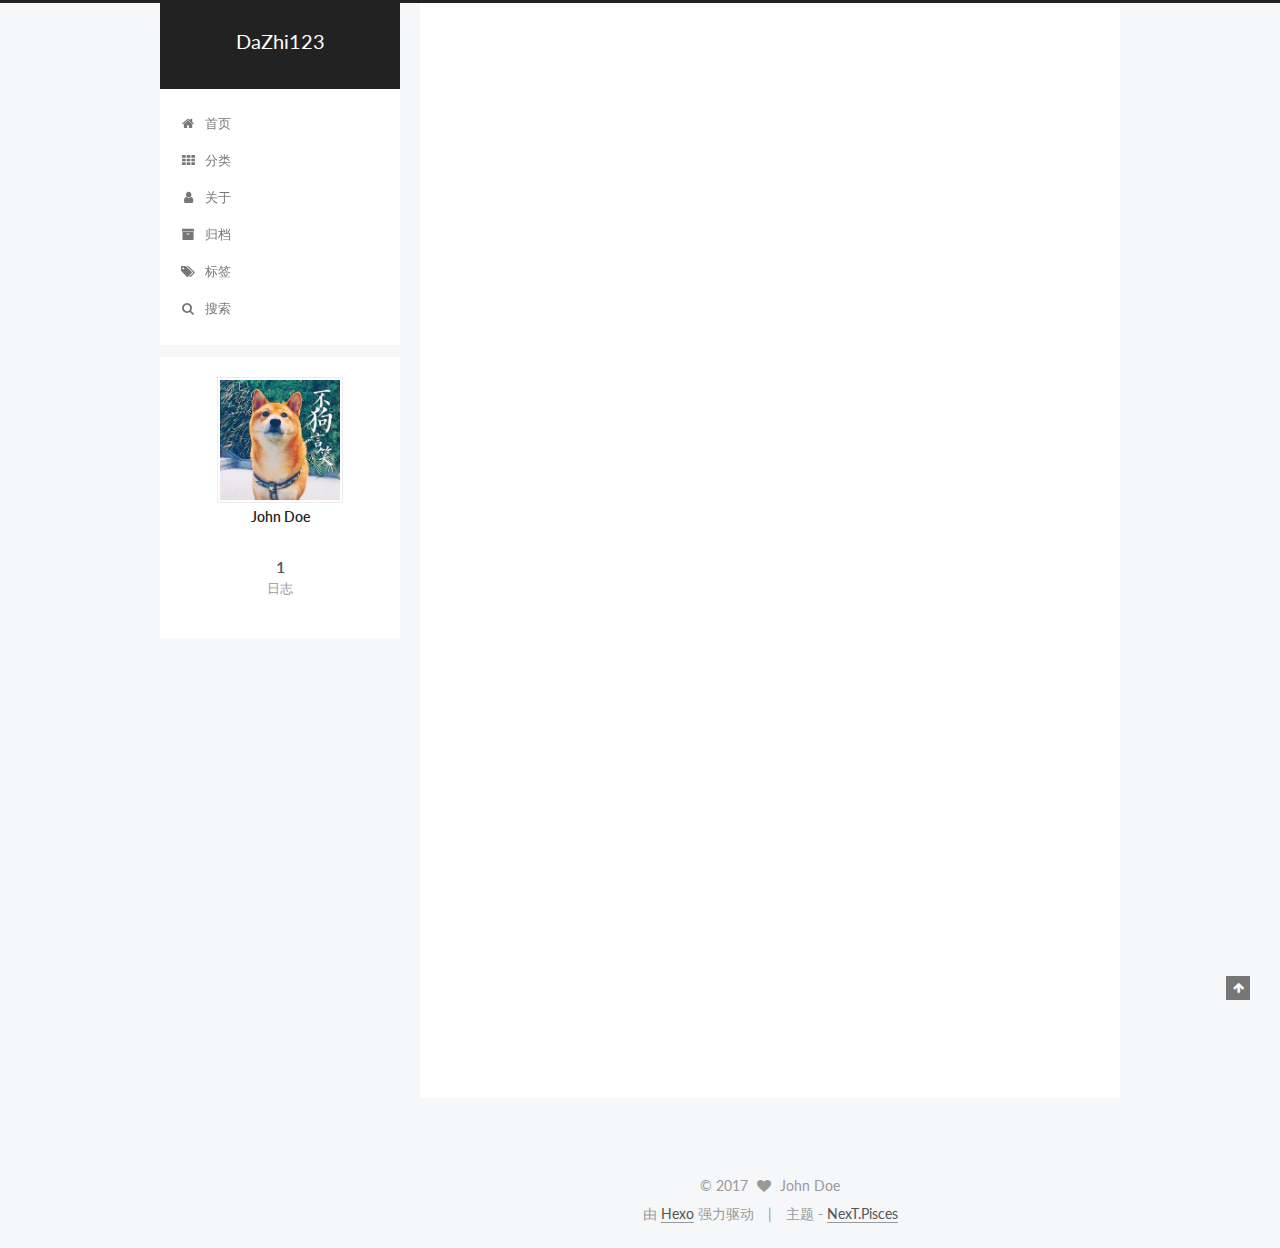
==== commit 8dbf11f8: "Site updated: 2017-05-10 09:38:16" ====
--- a/index.html
+++ b/index.html
@@ -235,26 +235,6 @@
               <i class="menu-item-icon fa fa-fw fa-tags"></i> <br />
             
             标签
-          </a>
-        </li>
-      
-        
-        <li class="menu-item menu-item-sitemap">
-          <a href="/sitemap.xml" rel="section">
-            
-              <i class="menu-item-icon fa fa-fw fa-sitemap"></i> <br />
-            
-            站点地图
-          </a>
-        </li>
-      
-        
-        <li class="menu-item menu-item-commonweal">
-          <a href="/404.html" rel="section">
-            
-              <i class="menu-item-icon fa fa-fw fa-heartbeat"></i> <br />
-            
-            公益404
           </a>
         </li>
       
--- a/css/main.css
+++ b/css/main.css
@@ -189,7 +189,7 @@
   font-size: 14px;
   line-height: 2;
   color: #555;
-  background: #fff;
+  background: #f5f7f9;
 }
 @media (max-width: 767px) {
   body {
@@ -638,8 +638,8 @@
 @media (min-width: 992px) {
   .full-image.full-image.full-image {
     max-width: none;
-    width: 110%;
-    margin: 25px -5%;
+    width: 118%;
+    margin: 0 -9%;
   }
 }
 .blockquote-center,
@@ -816,7 +816,7 @@
   font-size: 14px;
   color: #fff;
   background: #222;
-  border: 2px solid #222;
+  border: 2px solid #555;
   text-decoration: none;
   border-radius: 0;
   transition-property: background-color;
@@ -827,8 +827,8 @@
 .btn:hover,
 .post-button .btn:hover {
   border-color: #222;
-  color: #222;
-  background: #fff;
+  color: #fff;
+  background: #222;
 }
 .btn-bar {
   display: block;
@@ -933,7 +933,7 @@
   width: 24px;
   background: #222;
   font-size: 12px;
-  opacity: 1;
+  opacity: 0.6;
   color: #fff;
   cursor: pointer;
   text-align: center;
@@ -954,7 +954,7 @@
   }
 }
 .back-to-top.back-to-top-on {
-  bottom: 19px;
+  bottom: 30px;
 }
 .header {
   background: #fff;
@@ -1003,7 +1003,7 @@
 .site-subtitle {
   margin-top: 10px;
   font-size: 13px;
-  color: #999;
+  color: #ddd;
 }
 .use-motion .brand {
   opacity: 0;
@@ -1076,7 +1076,8 @@
   transition-timing-function: ease-in-out;
   transition-delay: 0s;
 }
-.menu .menu-item a:hover {
+.menu .menu-item a:hover,
+.menu-item-active a {
   border-bottom-color: #222;
 }
 .menu .menu-item .fa {
@@ -1422,10 +1423,10 @@
   margin-top: 50px;
 }
 .post-button .btn {
-  color: #fff;
+  color: #555;
   font-size: 14px;
-  background: #222;
-  border-radius: 0;
+  background: #fff;
+  border-radius: 2px;
   line-height: 2;
   margin: 0 4px 8px 4px;
 }
@@ -1600,20 +1601,20 @@
   display: block;
   margin: 0 auto;
   padding: 2px;
-  max-width: 96px;
+  max-width: 120px;
   height: auto;
-  border: 2px solid #333;
+  border: 1px solid #eee;
 }
 .site-author-name {
-  margin: 5px 0 0;
+  margin: 0;
   text-align: center;
-  color: #f5f5f5;
-  font-weight: normal;
+  color: #222;
+  font-weight: 600;
 }
 .site-description {
-  margin-top: 5px;
+  margin-top: 0;
   text-align: center;
-  font-size: 14px;
+  font-size: 13px;
   color: #999;
 }
 .site-state {
@@ -1625,7 +1626,7 @@
 .site-state-item {
   display: inline-block;
   padding: 0 15px;
-  border-left: 1px solid #333;
+  border-left: 1px solid #eee;
 }
 .site-state-item:first-child {
   border-left: none;
@@ -1638,11 +1639,11 @@
   text-align: center;
   color: inherit;
   font-weight: 600;
-  font-size: 18px;
+  font-size: 16px;
 }
 .site-state-item-name {
   font-size: 13px;
-  color: inherit;
+  color: #999;
 }
 .feed-link {
   margin-top: 20px;
@@ -1684,7 +1685,7 @@
   width: 4px;
   height: 4px;
   border-radius: 50%;
-  background: #d1a750;
+  background: #49b867;
 }
 .links-of-blogroll {
   font-size: 13px;
@@ -1714,7 +1715,7 @@
   color: #555;
 }
 .sidebar-nav li:hover {
-  color: #f5f5f5;
+  color: #fc6423;
 }
 .page-post-detail .sidebar-nav-toc {
   padding: 0 5px;
@@ -1723,11 +1724,11 @@
   margin-left: 10px;
 }
 .sidebar-nav .sidebar-nav-active {
-  color: #87daff;
-  border-bottom-color: #87daff;
+  color: #fc6423;
+  border-bottom-color: #fc6423;
 }
 .sidebar-nav .sidebar-nav-active:hover {
-  color: #87daff;
+  color: #fc6423;
 }
 .sidebar-panel {
   display: none;
@@ -1760,12 +1761,12 @@
   transition-timing-function: ease-in-out;
   transition-delay: 0s;
   transition-property: all;
-  color: #999;
-  border-bottom-color: #555;
+  color: #666;
+  border-bottom-color: #ccc;
 }
 .post-toc ol a:hover {
-  color: #ccc;
-  border-bottom-color: #ccc;
+  color: #000;
+  border-bottom-color: #000;
 }
 .post-toc .nav-item {
   overflow: hidden;
@@ -1786,14 +1787,14 @@
   display: block;
 }
 .post-toc .nav .active > a {
-  color: #87daff;
-  border-bottom-color: #87daff;
+  color: #fc6423;
+  border-bottom-color: #fc6423;
 }
 .post-toc .nav .active-current > a {
-  color: #87daff;
+  color: #fc6423;
 }
 .post-toc .nav .active-current > a:hover {
-  color: #87daff;
+  color: #fc6423;
 }
 .footer {
   font-size: 14px;
@@ -2213,6 +2214,16 @@
   transform: translate(-50%, -50%);
   color: #ccc;
 }
+@media (min-width: 768px) and (max-width: 991px) {
+  .busuanzi-count {
+    width: auto;
+  }
+}
+@media (max-width: 767px) {
+  .busuanzi-count {
+    width: auto;
+  }
+}
 .site-uv,
 .site-pv,
 .page-pv {
@@ -2451,83 +2462,395 @@
   }
 }
 .page-post-detail .sidebar-toggle-line {
-  background: #87daff;
+  background: #fc6423;
 }
 .page-post-detail .comments {
   overflow: hidden;
 }
-@media (max-width: 767px) {
-  .header-inner,
-  .container .main-inner,
+.header {
+  position: relative;
+  margin: 0 auto;
+  width: 960px;
+}
+@media (min-width: 768px) and (max-width: 991px) {
+  .header {
+    width: auto;
+  }
+}
+@media (max-width: 767px) {
+  .header {
+    width: auto;
+  }
+}
+.header-inner {
+  position: absolute;
+  top: 0;
+  overflow: hidden;
+  padding: 0;
+  width: 240px;
+  background: #fff;
+  box-shadow: initial;
+  border-radius: initial;
+}
+@media (min-width: 1600px) {
+  .container .header-inner {
+    width: 240px;
+  }
+}
+@media (min-width: 768px) and (max-width: 991px) {
+  .header-inner {
+    position: relative;
+    width: auto;
+    border-radius: initial;
+  }
+}
+@media (max-width: 767px) {
+  .header-inner {
+    position: relative;
+    width: auto;
+    border-radius: initial;
+  }
+}
+.main:before,
+.main:after {
+  content: " ";
+  display: table;
+}
+.main:after {
+  clear: both;
+}
+@media (min-width: 768px) and (max-width: 991px) {
+  .main {
+    padding-bottom: 100px;
+  }
+}
+@media (max-width: 767px) {
+  .main {
+    padding-bottom: 100px;
+  }
+}
+.container .main-inner {
+  width: 960px;
+}
+@media (min-width: 768px) and (max-width: 991px) {
+  .container .main-inner {
+    width: auto;
+  }
+}
+@media (max-width: 767px) {
+  .container .main-inner {
+    width: auto;
+  }
+}
+.content-wrap {
+  float: right;
+  box-sizing: border-box;
+  padding: 40px;
+  width: 700px;
+  background: #fff;
+  min-height: 700px;
+  box-shadow: initial;
+  border-radius: initial;
+}
+@media (min-width: 768px) and (max-width: 991px) {
+  .content-wrap {
+    width: 100%;
+    padding: 20px;
+    border-radius: initial;
+  }
+}
+@media (max-width: 767px) {
+  .content-wrap {
+    width: 100%;
+    padding: 20px;
+    min-height: auto;
+    border-radius: initial;
+  }
+}
+.sidebar {
+  position: static;
+  float: left;
+  margin-top: 300px;
+  width: 240px;
+  background: #f5f7f9;
+  box-shadow: none;
+}
+@media (min-width: 768px) and (max-width: 991px) {
+  .sidebar {
+    display: none;
+  }
+}
+@media (max-width: 767px) {
+  .sidebar {
+    display: none;
+  }
+}
+.sidebar-toggle {
+  display: none;
+}
+.footer-inner {
+  width: 960px;
+  padding-left: 260px;
+}
+@media (min-width: 768px) and (max-width: 991px) {
   .footer-inner {
     width: auto;
-  }
-}
-embed {
-  display: block;
-  margin: 0px auto 25px auto;
-}
-.custom-logo .site-meta-headline {
-  text-align: center;
-}
-.custom-logo .brand {
+    padding-left: 0;
+  }
+}
+@media (max-width: 767px) {
+  .footer-inner {
+    width: auto;
+    padding-left: 0;
+  }
+}
+.sidebar-position-right .header-inner {
+  right: 0;
+}
+.sidebar-position-right .content-wrap {
+  float: left;
+}
+.sidebar-position-right .sidebar {
+  float: right;
+}
+.sidebar-position-right .footer-inner {
+  padding-left: 0;
+  padding-right: 260px;
+}
+.site-brand-wrapper {
+  position: relative;
+}
+.site-meta {
+  padding: 20px 0;
+  color: #fff;
+  background: #222;
+}
+@media (min-width: 768px) and (max-width: 991px) {
+  .site-meta {
+    box-shadow: 0 0 16px rgba(0,0,0,0.5);
+  }
+}
+@media (max-width: 767px) {
+  .site-meta {
+    box-shadow: 0 0 16px rgba(0,0,0,0.5);
+  }
+}
+.brand {
+  padding: 0;
   background: none;
 }
-.custom-logo .site-title {
-  margin: 10px auto 0;
-  font-size: 24px;
-  color: #222;
-}
-.custom-logo .site-title a {
-  border: none;
-}
-.custom-logo-image {
-  margin: 0 auto;
-  padding: 5px;
-  max-width: 150px;
-  background: #fff;
-}
-@media (max-width: 767px) {
-  .site-nav {
-    position: absolute;
-    left: 0;
-    top: 52px;
-    margin: 0;
-    width: 100%;
-    padding: 0;
-    background: #fff;
-    border-bottom: 1px solid #ddd;
-    z-index: 1;
-  }
-}
-@media (max-width: 767px) {
-  .menu {
-    text-align: left;
-  }
-}
-@media (max-width: 767px) {
-  .menu .menu-item {
-    display: block;
-    margin: 0 10px;
-    vertical-align: top;
-  }
-}
-@media (max-width: 767px) {
-  .menu .menu-item br {
-    display: none;
-  }
-}
-@media (max-width: 767px) {
-  .menu .menu-item a {
-    padding: 5px 10px;
-  }
-}
-.menu .menu-item .fa {
-  margin-right: 0;
+.brand:hover {
+  color: #fff;
+}
+.site-subtitle {
+  margin: 10px 10px 0;
+  font-weight: initial;
 }
 .site-search form {
   display: none;
 }
+.site-nav {
+  border-top: none;
+}
+@media (min-width: 768px) and (max-width: 991px) {
+  .site-nav {
+    display: none !important;
+  }
+}
+@media (min-width: 768px) and (max-width: 991px) {
+  .site-nav-on {
+    display: block !important;
+  }
+}
+.menu .menu-item {
+  display: block;
+  margin: 0;
+}
+.menu .menu-item a {
+  position: relative;
+  box-sizing: border-box;
+  padding: 5px 20px;
+  text-align: left;
+  line-height: inherit;
+  transition-property: background-color;
+  transition-duration: 0.2s;
+  transition-timing-function: ease-in-out;
+  transition-delay: 0s;
+}
+.menu .menu-item a:hover,
+.menu-item-active a {
+  background: #f9f9f9;
+  border-bottom-color: #fff;
+}
+.menu .menu-item br {
+  display: none;
+}
+.menu-item-active a:after {
+  content: " ";
+  position: absolute;
+  top: 50%;
+  margin-top: -3px;
+  right: 15px;
+  width: 6px;
+  height: 6px;
+  border-radius: 50%;
+  background-color: #bbb;
+}
+.btn-bar {
+  background-color: #fff;
+}
+.site-nav-toggle {
+  left: 20px;
+  top: 50%;
+  -webkit-transform: translateY(-50%);
+  -webkit-transform: translateY(-50%);
+  -moz-transform: translateY(-50%);
+  -ms-transform: translateY(-50%);
+  -o-transform: translateY(-50%);
+  transform: translateY(-50%);
+}
+@media (min-width: 768px) and (max-width: 991px) {
+  .site-nav-toggle {
+    display: block;
+  }
+}
+.use-motion .sidebar .motion-element {
+  opacity: 1;
+}
+.sidebar {
+  display: none;
+  right: auto;
+  bottom: auto;
+  -webkit-transform: none;
+}
+.sidebar-inner {
+  box-sizing: border-box;
+  width: 240px;
+  color: #555;
+  background: #fff;
+  box-shadow: initial;
+  border-radius: initial;
+}
+.sidebar-inner.affix {
+  position: fixed;
+  top: 0px;
+}
+.site-overview {
+  margin: 0 2px;
+  text-align: left;
+}
+.site-author:before,
+.site-author:after {
+  content: " ";
+  display: table;
+}
+.site-author:after {
+  clear: both;
+}
+.sidebar a {
+  color: #555;
+}
+.sidebar a:hover {
+  color: #222;
+}
+.links-of-author-item a:before {
+  display: none;
+}
+.links-of-author-item a {
+  border-bottom: none;
+  text-decoration: underline;
+}
+.feed-link {
+  border-top: 1px dotted #ccc;
+  border-bottom: 1px dotted #ccc;
+  text-align: center;
+}
+.feed-link a {
+  display: block;
+  color: #fc6423;
+  border: none;
+}
+.feed-link a:hover {
+  background: none;
+  color: #e34603;
+}
+.feed-link a:hover i {
+  color: #e34603;
+}
+.links-of-author:before,
+.links-of-author:after {
+  content: " ";
+  display: table;
+}
+.links-of-author:after {
+  clear: both;
+}
+.links-of-author-item {
+  float: left;
+  margin: 5px 0 0;
+  width: 50%;
+}
+.links-of-author-item a {
+  box-sizing: border-box;
+  display: inline-block;
+  margin-right: 0;
+  margin-bottom: 0;
+  padding: 0 5px;
+  overflow: hidden;
+  white-space: nowrap;
+  text-overflow: ellipsis;
+}
+.links-of-author-item a {
+  display: block;
+  text-decoration: none;
+}
+.links-of-author-item a:hover {
+  border-radius: 4px;
+  background: #eee;
+}
+.links-of-author-item .fa {
+  margin-right: 2px;
+  font-size: 16px;
+}
+.links-of-author-item .fa-globe {
+  font-size: 15px;
+}
+.links-of-blogroll {
+  margin-top: 20px;
+  padding: 3px 0 0;
+  border-top: 1px dotted #ccc;
+}
+.links-of-blogroll-title {
+  margin-top: 0;
+}
+.links-of-blogroll-item {
+  padding: 0;
+}
+.links-of-blogroll-inline:before,
+.links-of-blogroll-inline:after {
+  content: " ";
+  display: table;
+}
+.links-of-blogroll-inline:after {
+  clear: both;
+}
 .links-of-blogroll-inline .links-of-blogroll-item {
-  display: inline-block;
-}
+  float: left;
+  margin: 5px 0 0;
+  width: 50%;
+}
+.links-of-blogroll-inline .links-of-blogroll-item a {
+  box-sizing: border-box;
+  display: inline-block;
+  margin-right: 0;
+  margin-bottom: 0;
+  padding: 0 5px;
+  overflow: hidden;
+  white-space: nowrap;
+  text-overflow: ellipsis;
+}
+@media (max-width: 767px) {
+  .post-body {
+    text-align: justify;
+  }
+}
